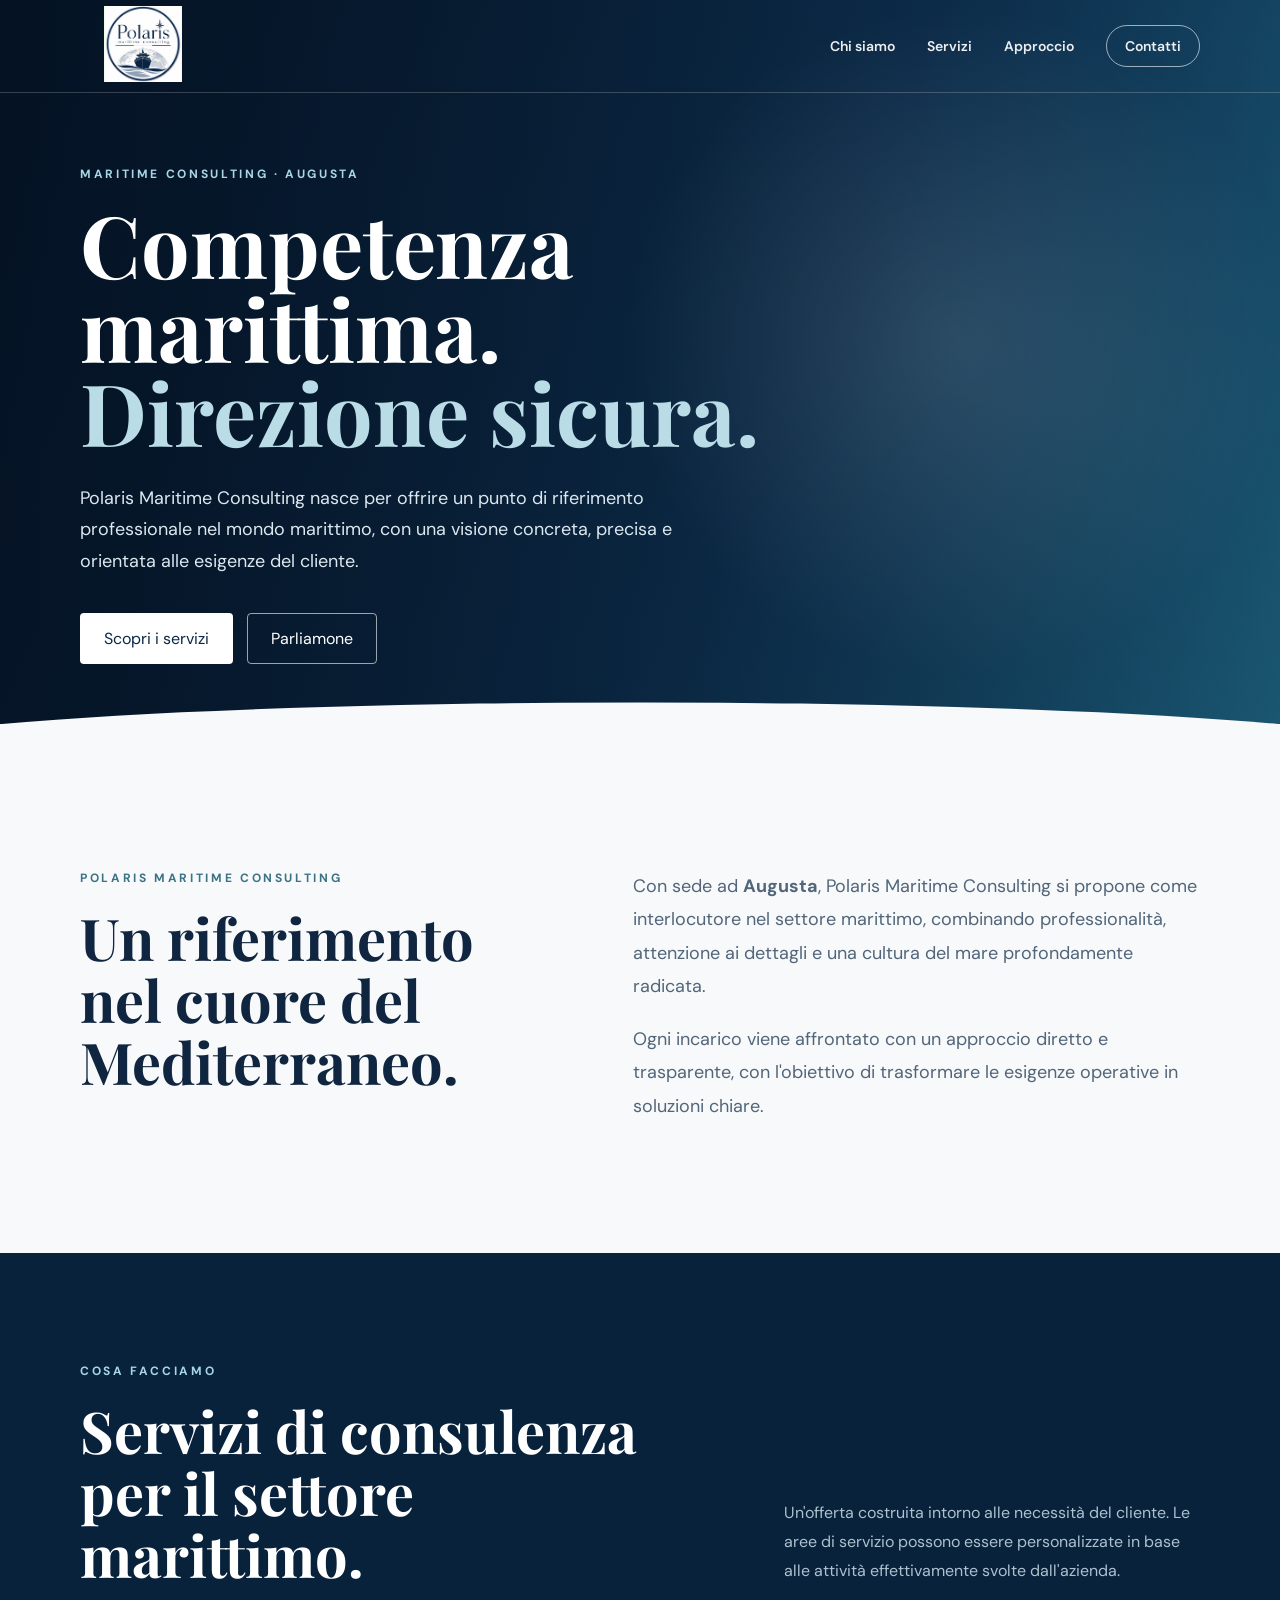
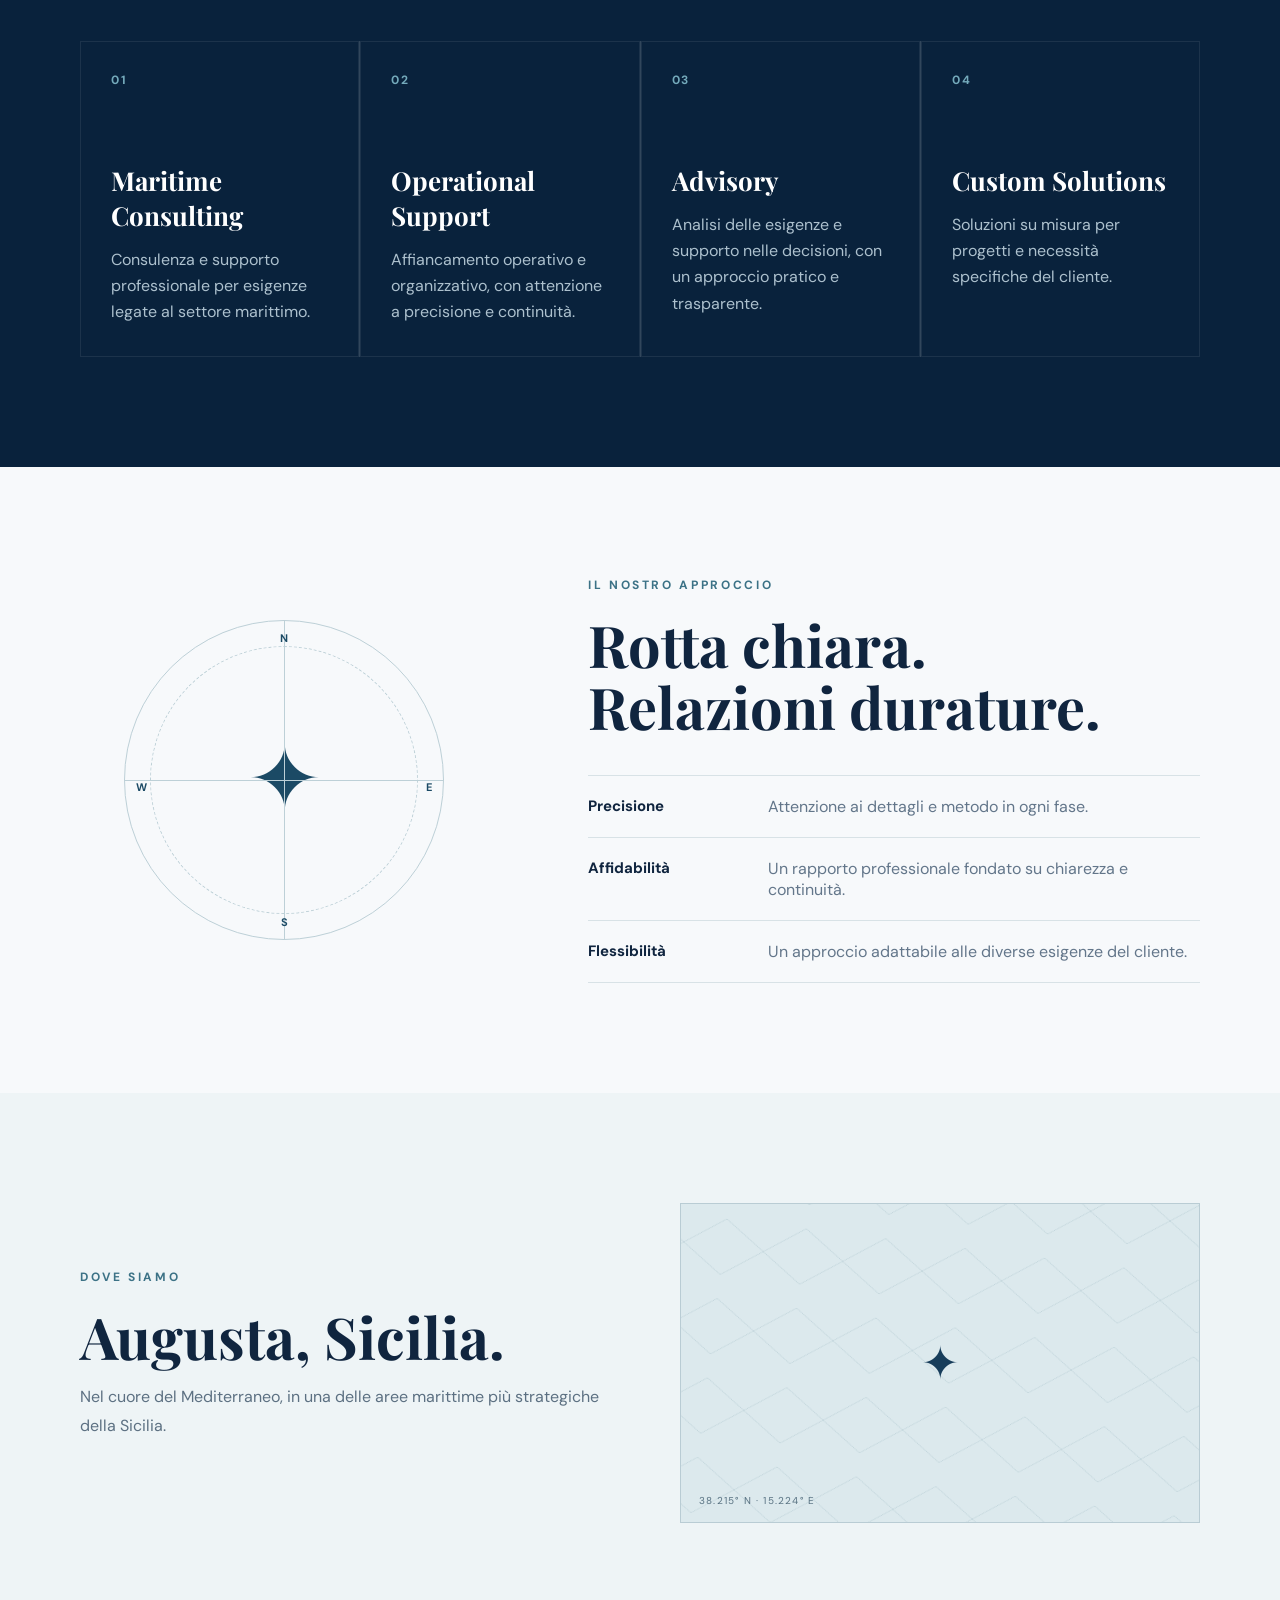
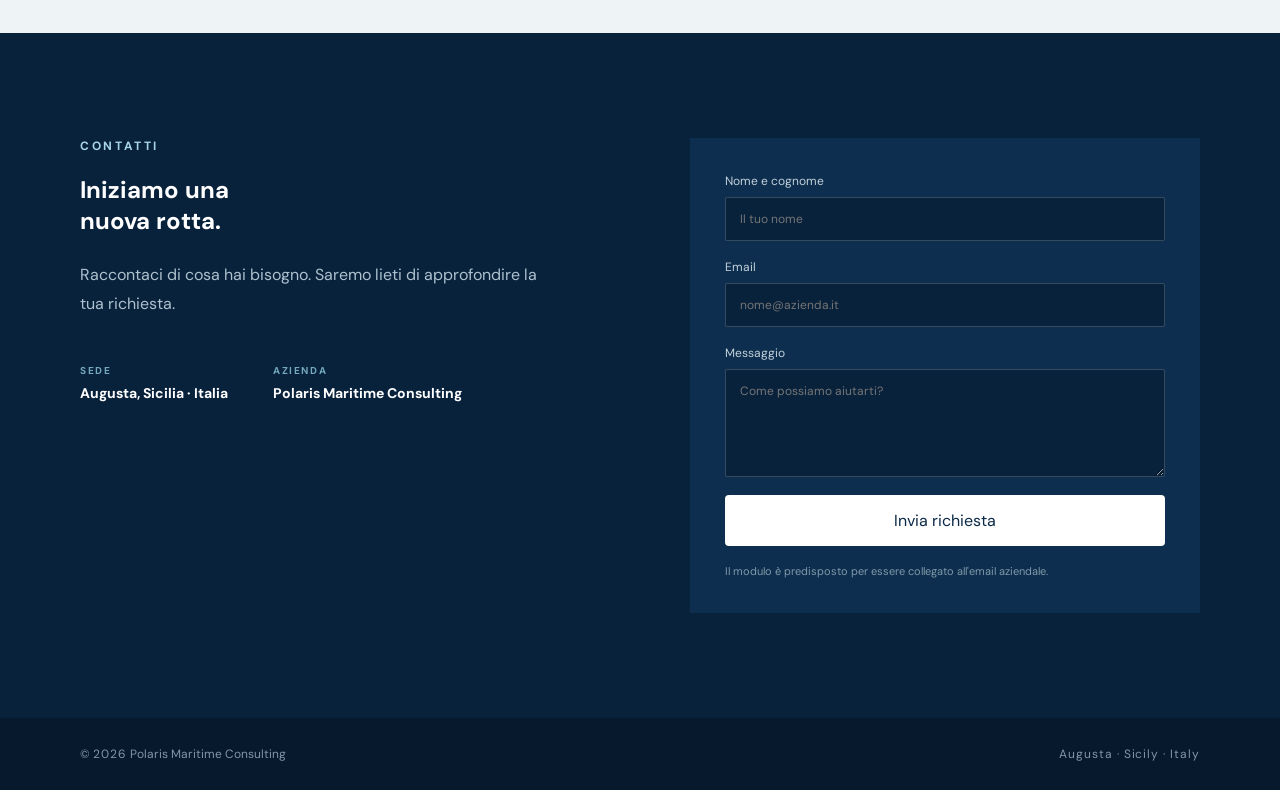
==== index.html @ ed2a9e46 "Add files via upload" ====
<!doctype html>
<html lang="it">
<head>
  <meta charset="utf-8">
  <meta name="viewport" content="width=device-width, initial-scale=1">
  <meta name="description" content="Polaris Maritime Consulting - consulenza marittima ad Augusta.">
  <title>Polaris Maritime Consulting | Augusta</title>
  <link rel="preconnect" href="https://fonts.googleapis.com">
  <link rel="preconnect" href="https://fonts.gstatic.com" crossorigin>
  <link href="https://fonts.googleapis.com/css2?family=DM+Sans:wght@400;500;600;700&family=Playfair+Display:wght@600;700&display=swap" rel="stylesheet">
  <link rel="stylesheet" href="styles.css">
</head>
<body>
  <header class="site-header" id="top">
    <div class="container nav-wrap">
      <a class="brand" href="#top" aria-label="Polaris Maritime Consulting">
        <img src="logo.jpg" alt="Polaris Maritime Consulting">
      </a>
      <button class="menu-toggle" aria-label="Apri menu" aria-expanded="false">☰</button>
      <nav class="nav" aria-label="Navigazione principale">
        <a href="#azienda">Chi siamo</a>
        <a href="#servizi">Servizi</a>
        <a href="#approccio">Approccio</a>
        <a href="#contatti" class="nav-cta">Contatti</a>
      </nav>
    </div>
  </header>

  <main>
    <section class="hero">
      <div class="hero-overlay"></div>
      <div class="container hero-content">
        <p class="eyebrow">MARITIME CONSULTING · AUGUSTA</p>
        <h1>Competenza marittima.<br><span>Direzione sicura.</span></h1>
        <p class="hero-text">
          Polaris Maritime Consulting nasce per offrire un punto di riferimento professionale
          nel mondo marittimo, con una visione concreta, precisa e orientata alle esigenze del cliente.
        </p>
        <div class="hero-actions">
          <a class="button button-primary" href="#servizi">Scopri i servizi</a>
          <a class="button button-ghost" href="#contatti">Parliamone</a>
        </div>
      </div>
      <div class="hero-wave"></div>
    </section>

    <section class="intro section" id="azienda">
      <div class="container two-col">
        <div>
          <p class="eyebrow dark">POLARIS MARITIME CONSULTING</p>
          <h2>Un riferimento nel cuore del Mediterraneo.</h2>
        </div>
        <div class="lead">
          <p>
            Con sede ad <strong>Augusta</strong>, Polaris Maritime Consulting si propone come
            interlocutore nel settore marittimo, combinando professionalità, attenzione ai dettagli
            e una cultura del mare profondamente radicata.
          </p>
          <p>
            Ogni incarico viene affrontato con un approccio diretto e trasparente, con l'obiettivo
            di trasformare le esigenze operative in soluzioni chiare.
          </p>
        </div>
      </div>
    </section>

    <section class="services section section-dark" id="servizi">
      <div class="container">
        <div class="section-heading">
          <div>
            <p class="eyebrow">COSA FACCIAMO</p>
            <h2>Servizi di consulenza<br>per il settore marittimo.</h2>
          </div>
          <p>
            Un'offerta costruita intorno alle necessità del cliente. Le aree di servizio possono
            essere personalizzate in base alle attività effettivamente svolte dall'azienda.
          </p>
        </div>

        <div class="cards">
          <article class="service-card">
            <span class="number">01</span>
            <h3>Maritime Consulting</h3>
            <p>Consulenza e supporto professionale per esigenze legate al settore marittimo.</p>
          </article>
          <article class="service-card">
            <span class="number">02</span>
            <h3>Operational Support</h3>
            <p>Affiancamento operativo e organizzativo, con attenzione a precisione e continuità.</p>
          </article>
          <article class="service-card">
            <span class="number">03</span>
            <h3>Advisory</h3>
            <p>Analisi delle esigenze e supporto nelle decisioni, con un approccio pratico e trasparente.</p>
          </article>
          <article class="service-card">
            <span class="number">04</span>
            <h3>Custom Solutions</h3>
            <p>Soluzioni su misura per progetti e necessità specifiche del cliente.</p>
          </article>
        </div>
      </div>
    </section>

    <section class="approach section" id="approccio">
      <div class="container approach-grid">
        <div class="compass">
          <div class="compass-ring"></div>
          <div class="compass-star">✦</div>
          <span>N</span><span>E</span><span>S</span><span>W</span>
        </div>
        <div>
          <p class="eyebrow dark">IL NOSTRO APPROCCIO</p>
          <h2>Rotta chiara.<br>Relazioni durature.</h2>
          <div class="principles">
            <div><b>Precisione</b><span>Attenzione ai dettagli e metodo in ogni fase.</span></div>
            <div><b>Affidabilità</b><span>Un rapporto professionale fondato su chiarezza e continuità.</span></div>
            <div><b>Flessibilità</b><span>Un approccio adattabile alle diverse esigenze del cliente.</span></div>
          </div>
        </div>
      </div>
    </section>

    <section class="location section">
      <div class="container location-box">
        <div>
          <p class="eyebrow dark">DOVE SIAMO</p>
          <h2>Augusta, Sicilia.</h2>
          <p>Nel cuore del Mediterraneo, in una delle aree marittime più strategiche della Sicilia.</p>
        </div>
        <div class="map-placeholder">
          <div class="map-grid"></div>
          <div class="pin">✦</div>
          <span>38.215° N · 15.224° E</span>
        </div>
      </div>
    </section>

    <section class="contact section-dark" id="contatti">
      <div class="container contact-grid">
        <div>
          <p class="eyebrow">CONTATTI</p>
          <h2>Iniziamo una<br>nuova rotta.</h2>
          <p class="contact-copy">
            Raccontaci di cosa hai bisogno. Saremo lieti di approfondire la tua richiesta.
          </p>
          <div class="contact-details">
            <div><small>SEDE</small><strong>Augusta, Sicilia · Italia</strong></div>
            <div><small>AZIENDA</small><strong>Polaris Maritime Consulting</strong></div>
          </div>
        </div>

        <form class="contact-form" id="contactForm">
          <label>Nome e cognome<input required type="text" name="name" placeholder="Il tuo nome"></label>
          <label>Email<input required type="email" name="email" placeholder="nome@azienda.it"></label>
          <label>Messaggio<textarea required name="message" rows="5" placeholder="Come possiamo aiutarti?"></textarea></label>
          <button class="button button-primary" type="submit">Invia richiesta</button>
          <p class="form-note" id="formNote">Il modulo è predisposto per essere collegato all'email aziendale.</p>
        </form>
      </div>
    </section>
  </main>

  <footer class="footer">
    <div class="container footer-inner">
      <span>© <span id="year"></span> Polaris Maritime Consulting</span>
      <span>Augusta · Sicily · Italy</span>
    </div>
  </footer>

  <script src="script.js"></script>
</body>
</html>
---- styles.css ----
*{box-sizing:border-box}html{scroll-behavior:smooth}body{margin:0;color:#10253f;font-family:"DM Sans",sans-serif;background:#f7f9fb}a{color:inherit;text-decoration:none}.container{width:min(1120px,92%);margin:auto}.site-header{position:absolute;top:0;left:0;right:0;z-index:10;color:#fff;border-bottom:1px solid rgba(255,255,255,.2)}.nav-wrap{height:92px;display:flex;align-items:center;justify-content:space-between}.brand img{width:126px;height:76px;object-fit:contain;mix-blend-mode:screen}.nav{display:flex;align-items:center;gap:32px;font-size:14px;font-weight:600}.nav a{opacity:.92}.nav a:hover{opacity:1}.nav-cta{padding:11px 18px;border:1px solid rgba(255,255,255,.65);border-radius:30px}.menu-toggle{display:none;background:none;border:0;color:#fff;font-size:28px}.hero{min-height:760px;display:flex;align-items:center;position:relative;overflow:hidden;color:#fff;background:linear-gradient(115deg,#071a32 5%,#123b61 58%,#23708c 100%)}.hero:after{content:"";position:absolute;inset:0;background:radial-gradient(circle at 75% 45%,rgba(255,255,255,.12),transparent 32%);pointer-events:none}.hero-overlay{position:absolute;inset:0;background:linear-gradient(90deg,rgba(4,17,33,.82),rgba(5,30,52,.3))}.hero-content{position:relative;z-index:2;padding-top:70px}.eyebrow{letter-spacing:.22em;font-size:12px;font-weight:700;margin:0 0 20px;color:#a9d6e5}.eyebrow.dark{color:#3c7286}.hero h1{font-family:"Playfair Display",serif;font-size:clamp(48px,7vw,86px);line-height:.98;margin:0 0 28px;max-width:850px}.hero h1 span{color:#b9dce6}.hero-text{font-size:18px;line-height:1.75;max-width:620px;color:#dce8ef}.hero-actions{display:flex;gap:14px;margin-top:36px}.button{display:inline-block;padding:14px 23px;border-radius:4px;font-weight:700;border:1px solid transparent;cursor:pointer;font:inherit}.button-primary{background:#fff;color:#0b2947}.button-primary:hover{background:#eaf4f7}.button-ghost{border-color:rgba(255,255,255,.6);color:#fff}.hero-wave{position:absolute;bottom:-1px;left:-2%;width:104%;height:90px;background:#f7f9fb;clip-path:ellipse(62% 65% at 50% 100%)}.section{padding:110px 0}.two-col{display:grid;grid-template-columns:1fr 1.2fr;gap:80px}.section h2{font-family:"Playfair Display",serif;font-size:clamp(38px,4.5vw,58px);line-height:1.08;margin:0;color:#10253f}.lead{font-size:18px;line-height:1.85;color:#526579}.lead p{margin-top:0;margin-bottom:20px}.section-dark{background:#09223c;color:#fff}.section-dark h2{color:#fff}.section-heading{display:grid;grid-template-columns:1.2fr .8fr;gap:80px;align-items:end;margin-bottom:55px}.section-heading>p{color:#adc1ce;line-height:1.8;margin:0}.cards{display:grid;grid-template-columns:repeat(4,1fr);gap:1px;background:rgba(255,255,255,.16)}.service-card{min-height:290px;padding:30px;background:#09223c;border:1px solid rgba(255,255,255,.08);transition:.25s}.service-card:hover{transform:translateY(-6px);background:#0d2e4e}.number{display:block;color:#74aabb;font-weight:700;font-size:12px;letter-spacing:.16em;margin-bottom:75px}.service-card h3{font-family:"Playfair Display",serif;font-size:26px;margin:0 0 14px}.service-card p{color:#adc1ce;line-height:1.65;margin:0}.approach-grid{display:grid;grid-template-columns:.8fr 1.2fr;gap:100px;align-items:center}.compass{width:320px;height:320px;border-radius:50%;border:1px solid #bdd0d7;margin:auto;position:relative;display:grid;place-items:center;color:#1b4a65}.compass:before,.compass:after{content:"";position:absolute;background:#bdd0d7}.compass:before{width:1px;height:100%;left:50%}.compass:after{height:1px;width:100%;top:50%}.compass-ring{position:absolute;inset:25px;border:1px dashed #bdd0d7;border-radius:50%}.compass-star{font-size:90px;line-height:1}.compass span{position:absolute;font-size:11px;font-weight:700}.compass span:nth-of-type(1){top:10px}.compass span:nth-of-type(2){right:11px;top:50%}.compass span:nth-of-type(3){bottom:10px}.compass span:nth-of-type(4){left:11px;top:50%}.principles{margin-top:38px;border-top:1px solid #d8e2e6}.principles div{display:grid;grid-template-columns:160px 1fr;gap:20px;padding:20px 0;border-bottom:1px solid #d8e2e6}.principles b{font-size:15px}.principles span{color:#63768a}.location{background:#eef4f6}.location-box{display:grid;grid-template-columns:1fr 1fr;gap:80px;align-items:center}.location-box p:not(.eyebrow){color:#5c7082;line-height:1.8}.map-placeholder{height:320px;border:1px solid #b9ccd4;background:#dce9ed;position:relative;overflow:hidden;display:grid;place-items:center}.map-grid{position:absolute;inset:-50px;background-image:linear-gradient(35deg,transparent 49.5%,rgba(54,106,125,.16) 50%,transparent 50.5%),linear-gradient(145deg,transparent 49.5%,rgba(54,106,125,.16) 50%,transparent 50.5%);background-size:80px 80px;transform:rotate(7deg)}.pin{font-size:46px;color:#173d5b;z-index:1}.map-placeholder span{position:absolute;bottom:15px;left:18px;font-size:10px;letter-spacing:.12em;color:#567080}.contact{padding:105px 0}.contact-grid{display:grid;grid-template-columns:1fr 1fr;gap:100px}.contact-copy{color:#adc1ce;line-height:1.8;max-width:480px;margin-top:25px}.contact-details{margin-top:45px;display:flex;gap:45px}.contact-details div{display:flex;flex-direction:column;gap:7px}.contact-details small{color:#74aabb;letter-spacing:.16em;font-size:10px;font-weight:700}.contact-details strong{font-size:14px}.contact-form{display:flex;flex-direction:column;gap:18px;padding:35px;background:#0d2e4e}.contact-form label{font-size:12px;color:#c2d1da;display:flex;flex-direction:column;gap:8px}.contact-form input,.contact-form textarea{width:100%;border:1px solid rgba(255,255,255,.18);background:#09223c;color:#fff;padding:13px 14px;border-radius:2px;font:inherit;outline:none}.contact-form input:focus,.contact-form textarea:focus{border-color:#7daebb}.form-note{font-size:11px;color:#7f9aa9;margin:0}.footer{background:#06192d;color:#8197a7;font-size:12px}.footer-inner{height:72px;display:flex;justify-content:space-between;align-items:center}.footer-inner span:last-child{letter-spacing:.08em}@media(max-width:800px){.nav{display:none;position:absolute;top:92px;left:0;right:0;padding:20px;background:#09223c;flex-direction:column;gap:20px}.nav.open{display:flex}.menu-toggle{display:block}.hero{min-height:720px}.two-col,.section-heading,.approach-grid,.location-box,.contact-grid{grid-template-columns:1fr;gap:45px}.cards{grid-template-columns:1fr 1fr}.compass{width:250px;height:250px}.contact-details{flex-direction:column;gap:22px}.section{padding:80px 0}}@media(max-width:520px){.cards{grid-template-columns:1fr}.hero h1{font-size:50px}.nav-wrap{height:80px}.brand img{width:110px;height:65px}.hero-content{padding-top:50px}.footer-inner{height:auto;padding:22px 0;gap:12px;flex-direction:column;align-items:flex-start}}
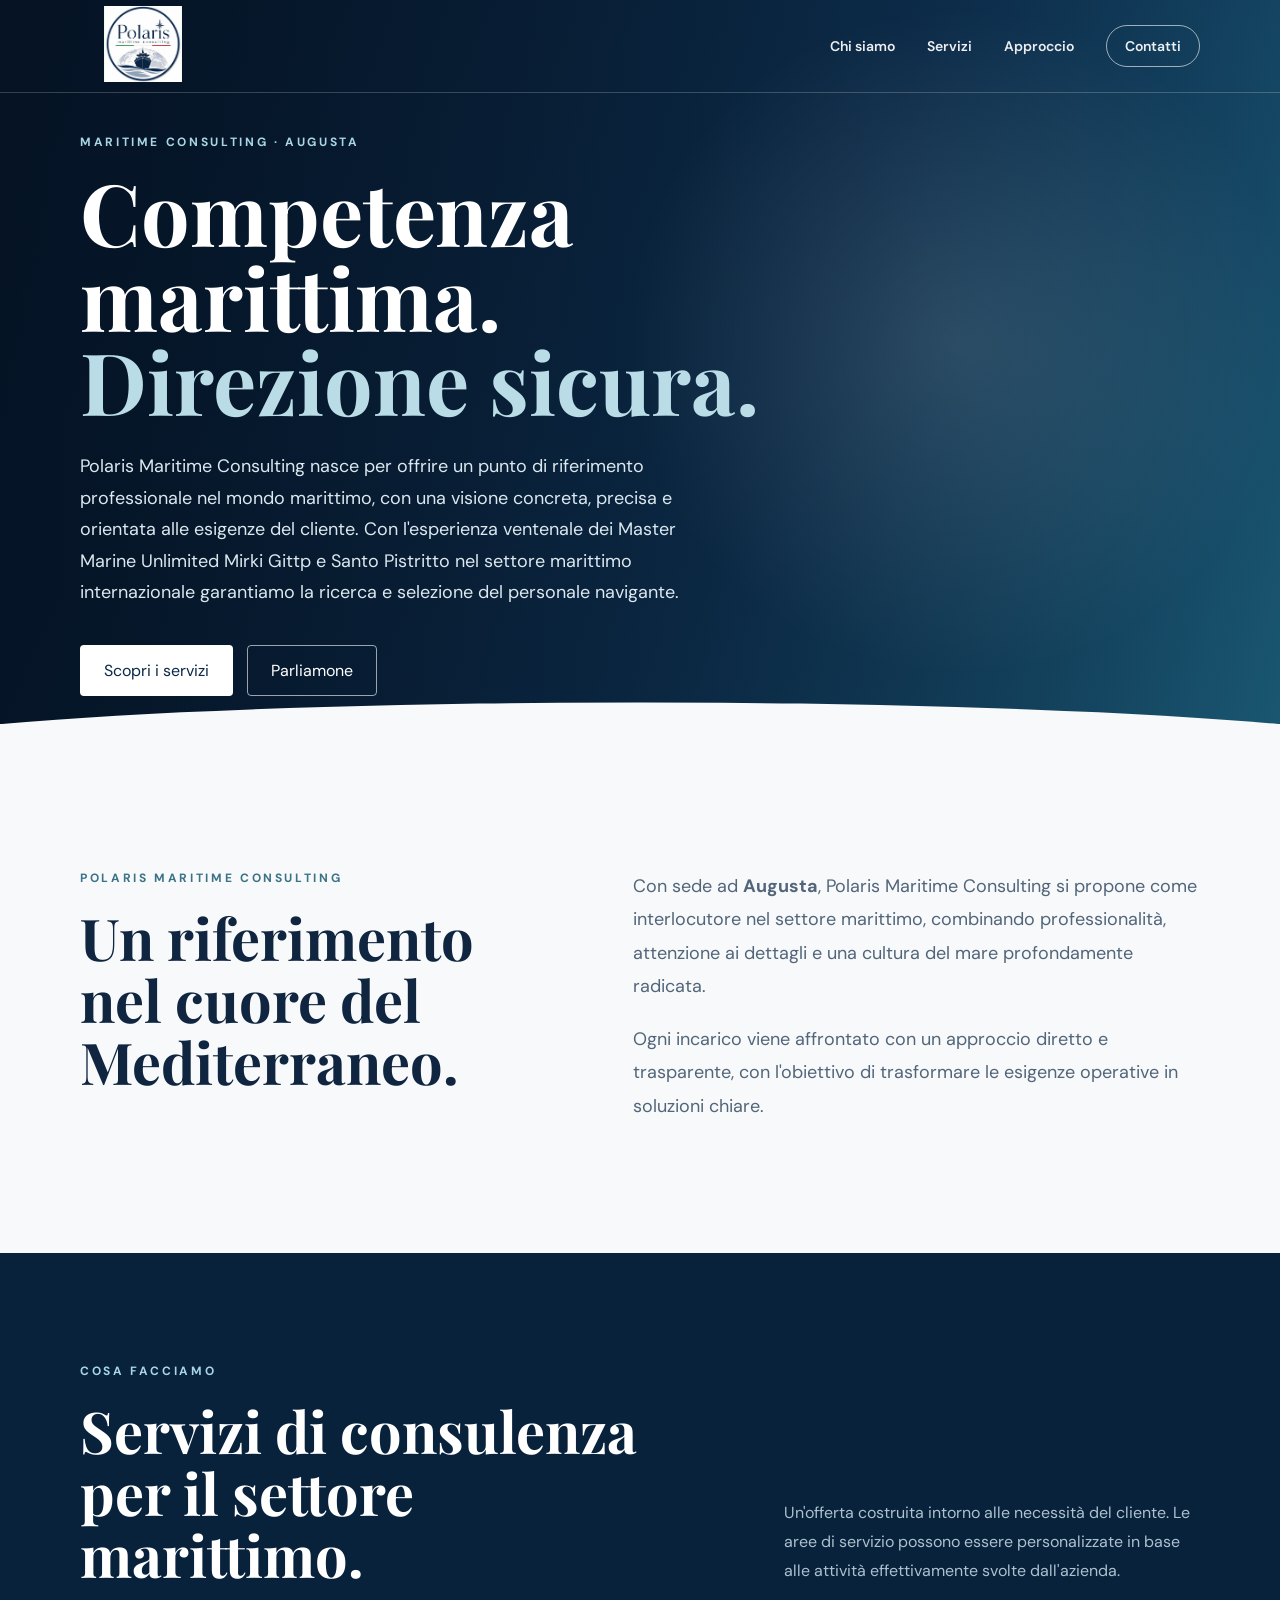
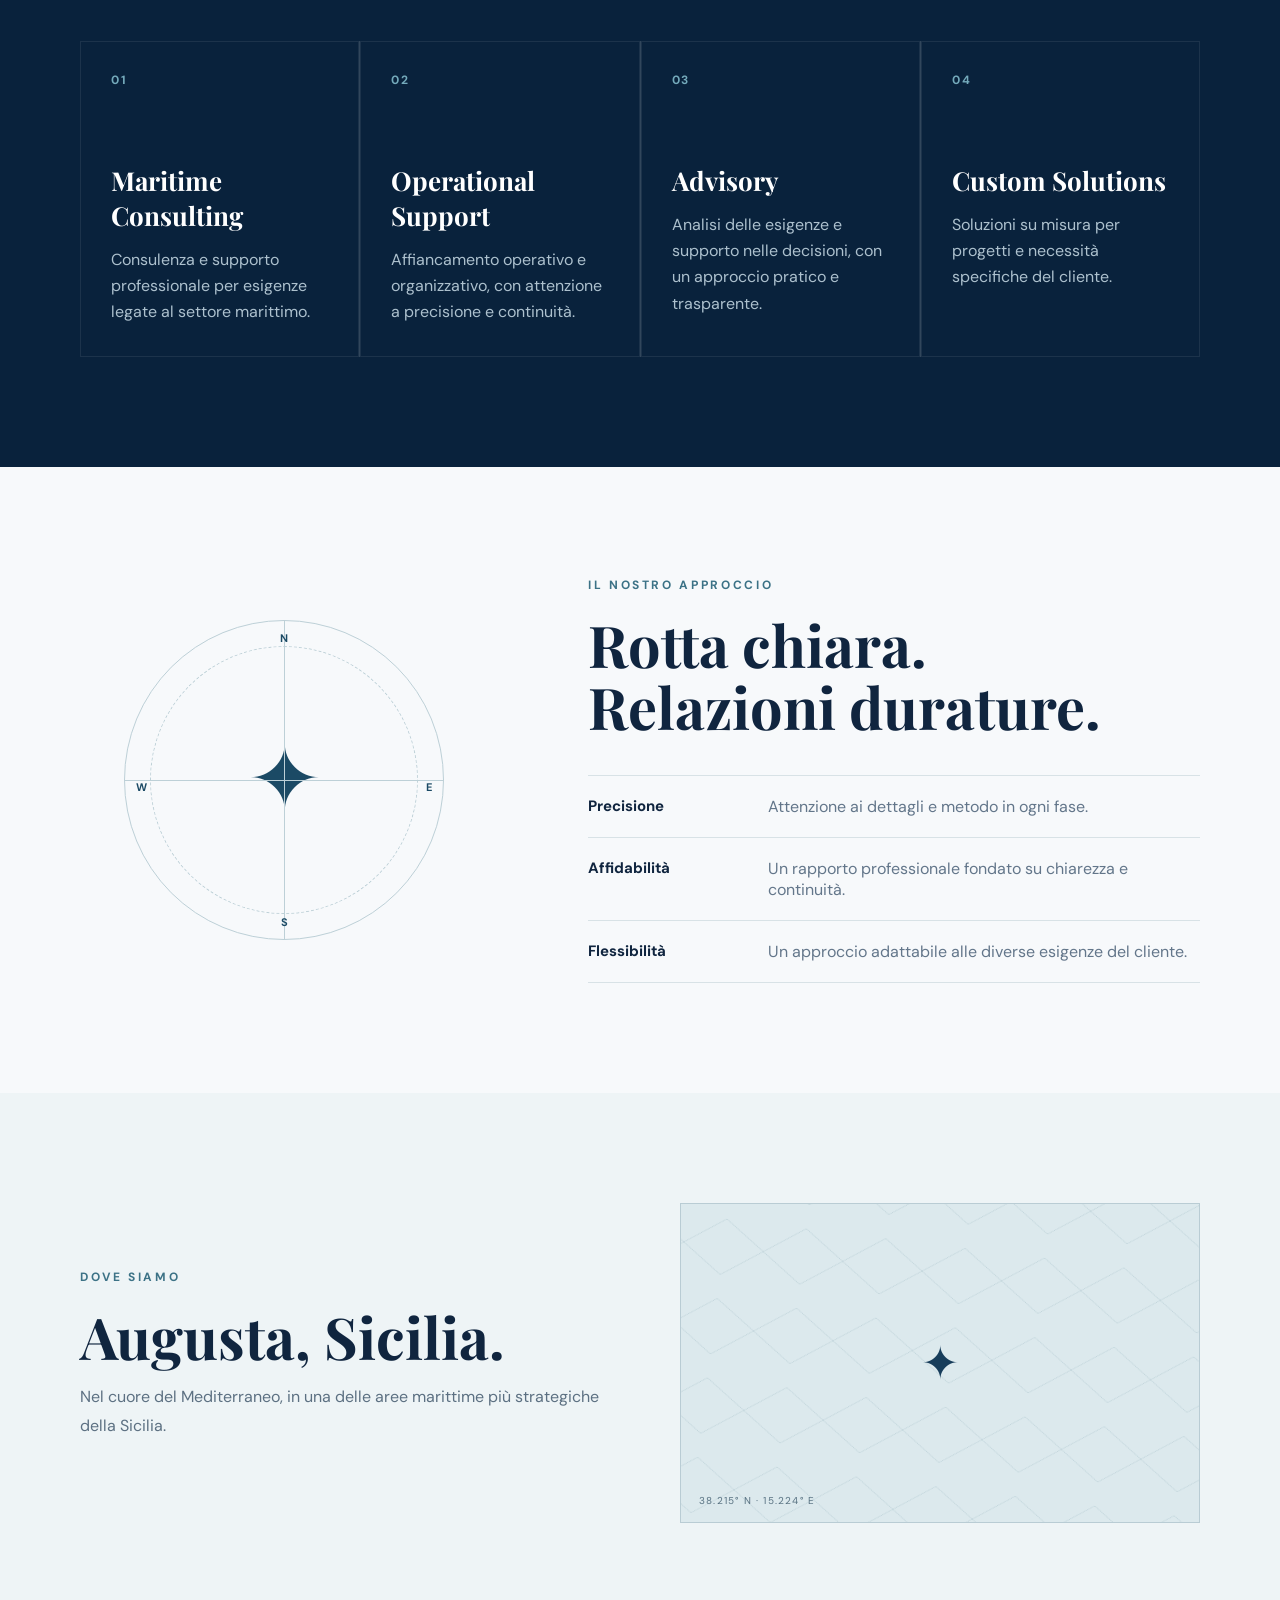
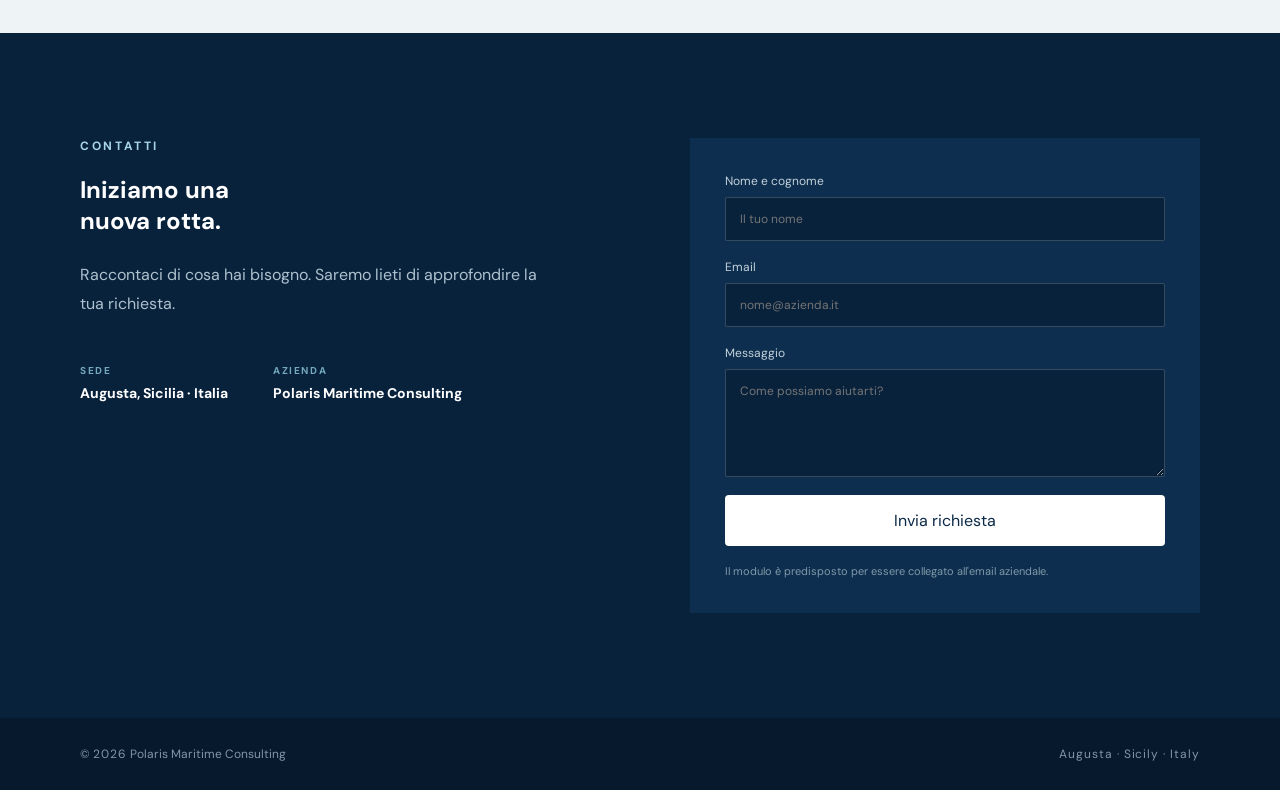
==== commit af718179: "Update index.html" ====
--- a/index.html
+++ b/index.html
@@ -34,7 +34,8 @@
         <h1>Competenza marittima.<br><span>Direzione sicura.</span></h1>
         <p class="hero-text">
           Polaris Maritime Consulting nasce per offrire un punto di riferimento professionale
-          nel mondo marittimo, con una visione concreta, precisa e orientata alle esigenze del cliente.
+          nel mondo marittimo, con una visione concreta, precisa e orientata alle esigenze del cliente. Con l'esperienza ventenale dei Master Marine Unlimited Mirki Gittp e Santo Pistritto 
+          nel settore marittimo internazionale garantiamo la ricerca e selezione del personale navigante.
         </p>
         <div class="hero-actions">
           <a class="button button-primary" href="#servizi">Scopri i servizi</a>
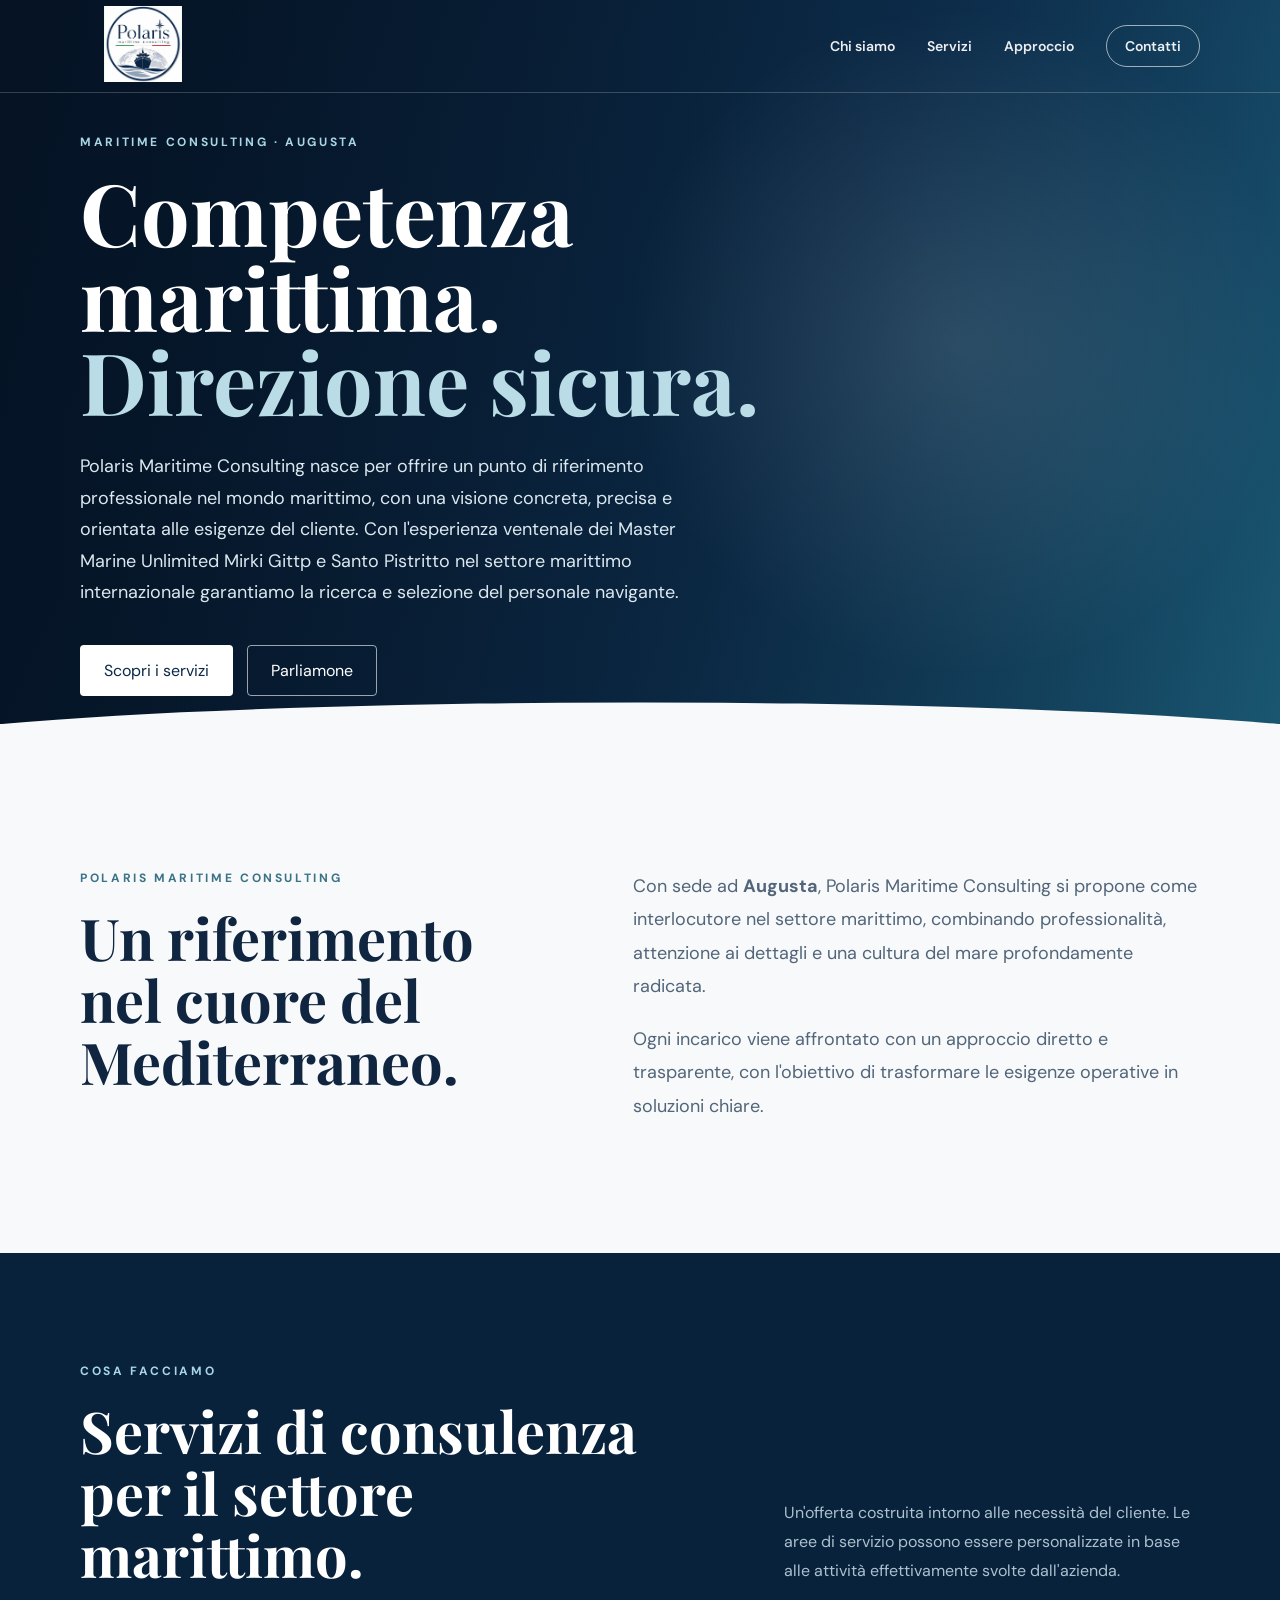
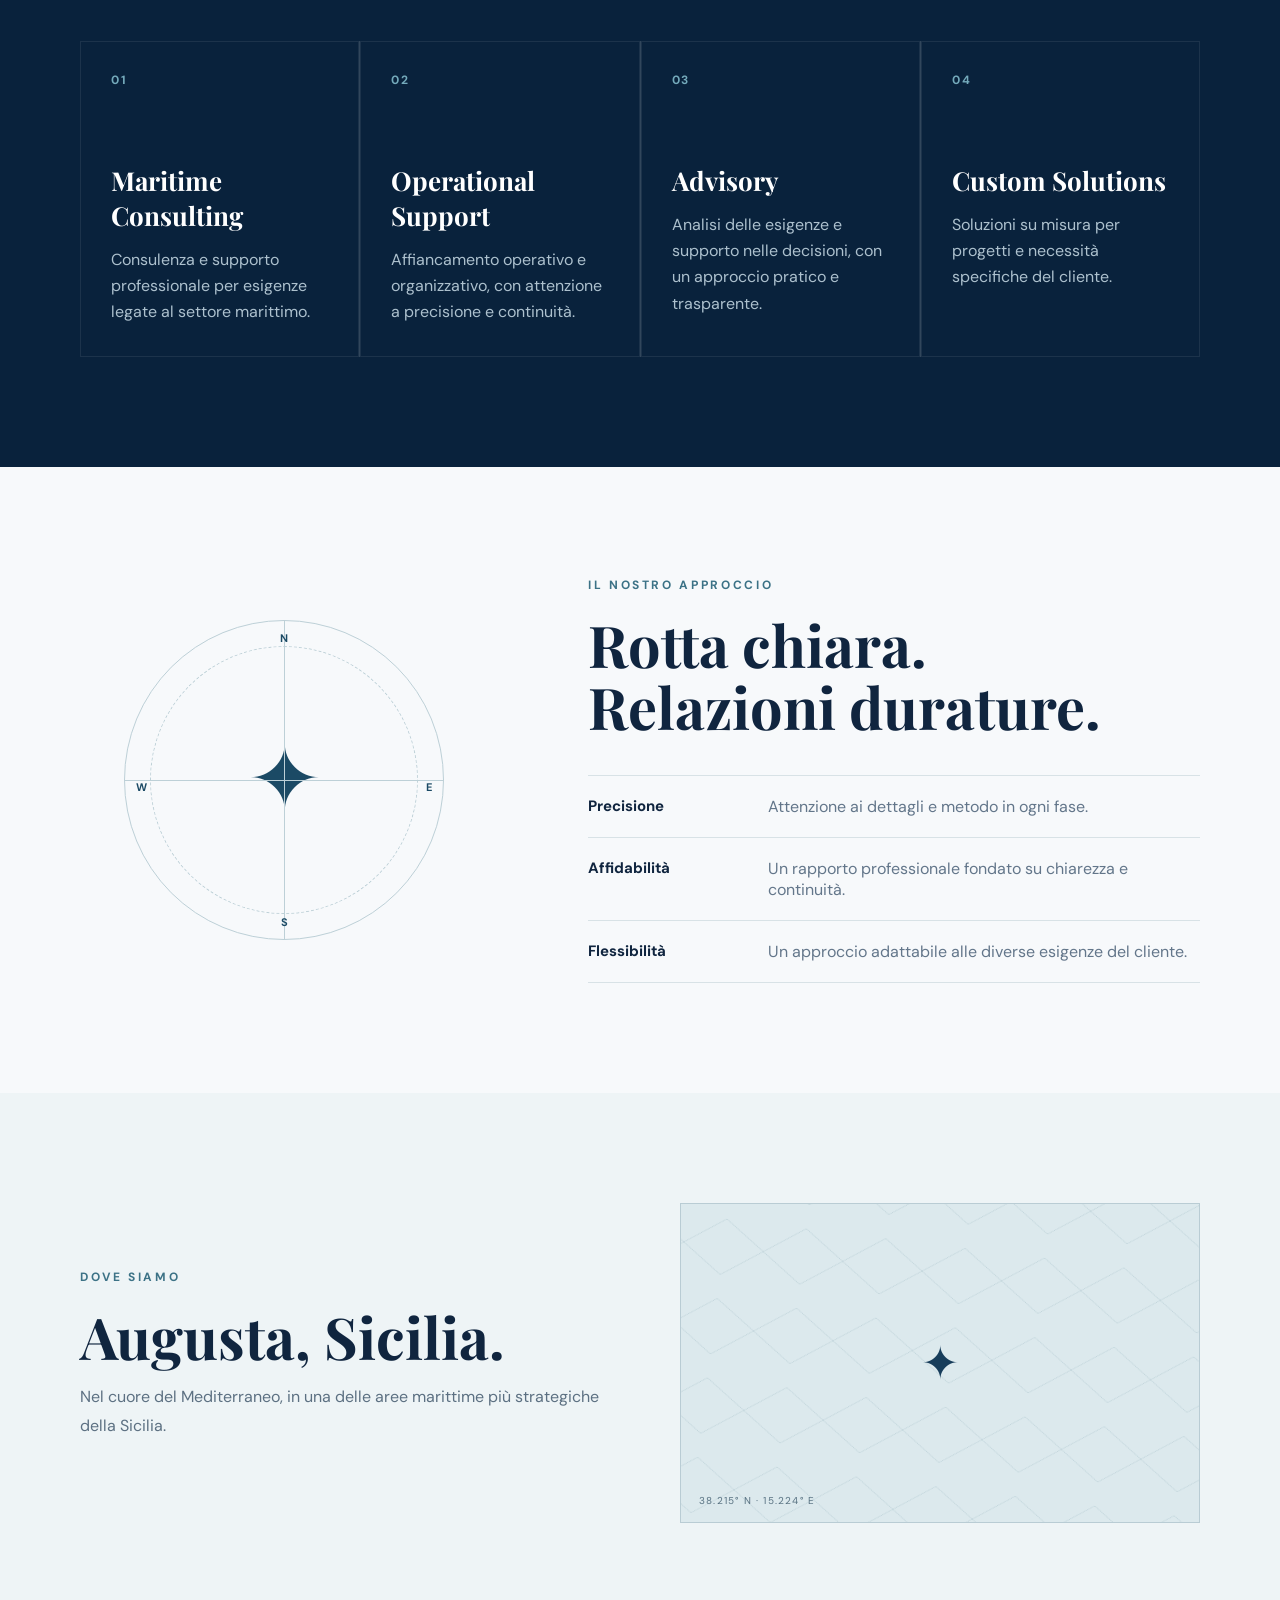
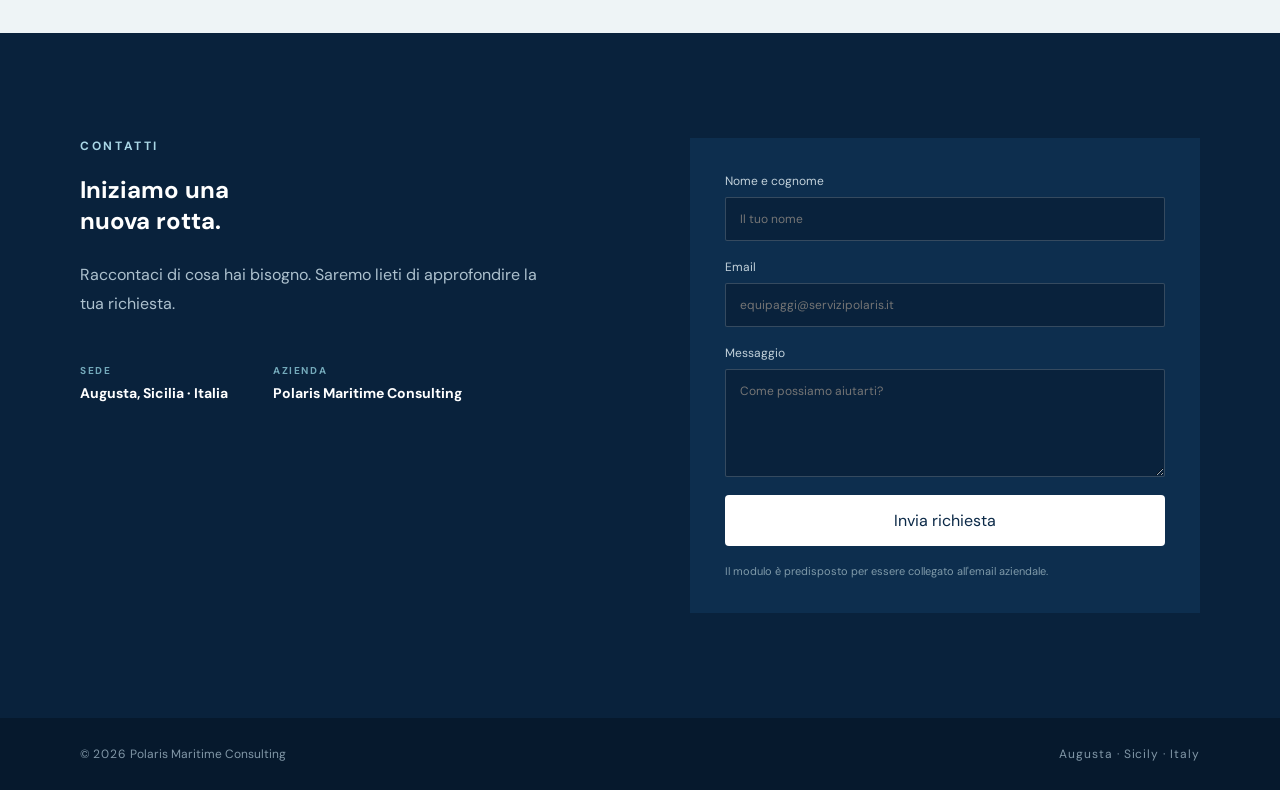
==== commit 428e8784: "Update index.html" ====
--- a/index.html
+++ b/index.html
@@ -153,7 +153,7 @@
 
         <form class="contact-form" id="contactForm">
           <label>Nome e cognome<input required type="text" name="name" placeholder="Il tuo nome"></label>
-          <label>Email<input required type="email" name="email" placeholder="nome@azienda.it"></label>
+          <label>Email<input required type="email" name="email" placeholder="equipaggi@servizipolaris.it"></label>
           <label>Messaggio<textarea required name="message" rows="5" placeholder="Come possiamo aiutarti?"></textarea></label>
           <button class="button button-primary" type="submit">Invia richiesta</button>
           <p class="form-note" id="formNote">Il modulo è predisposto per essere collegato all'email aziendale.</p>
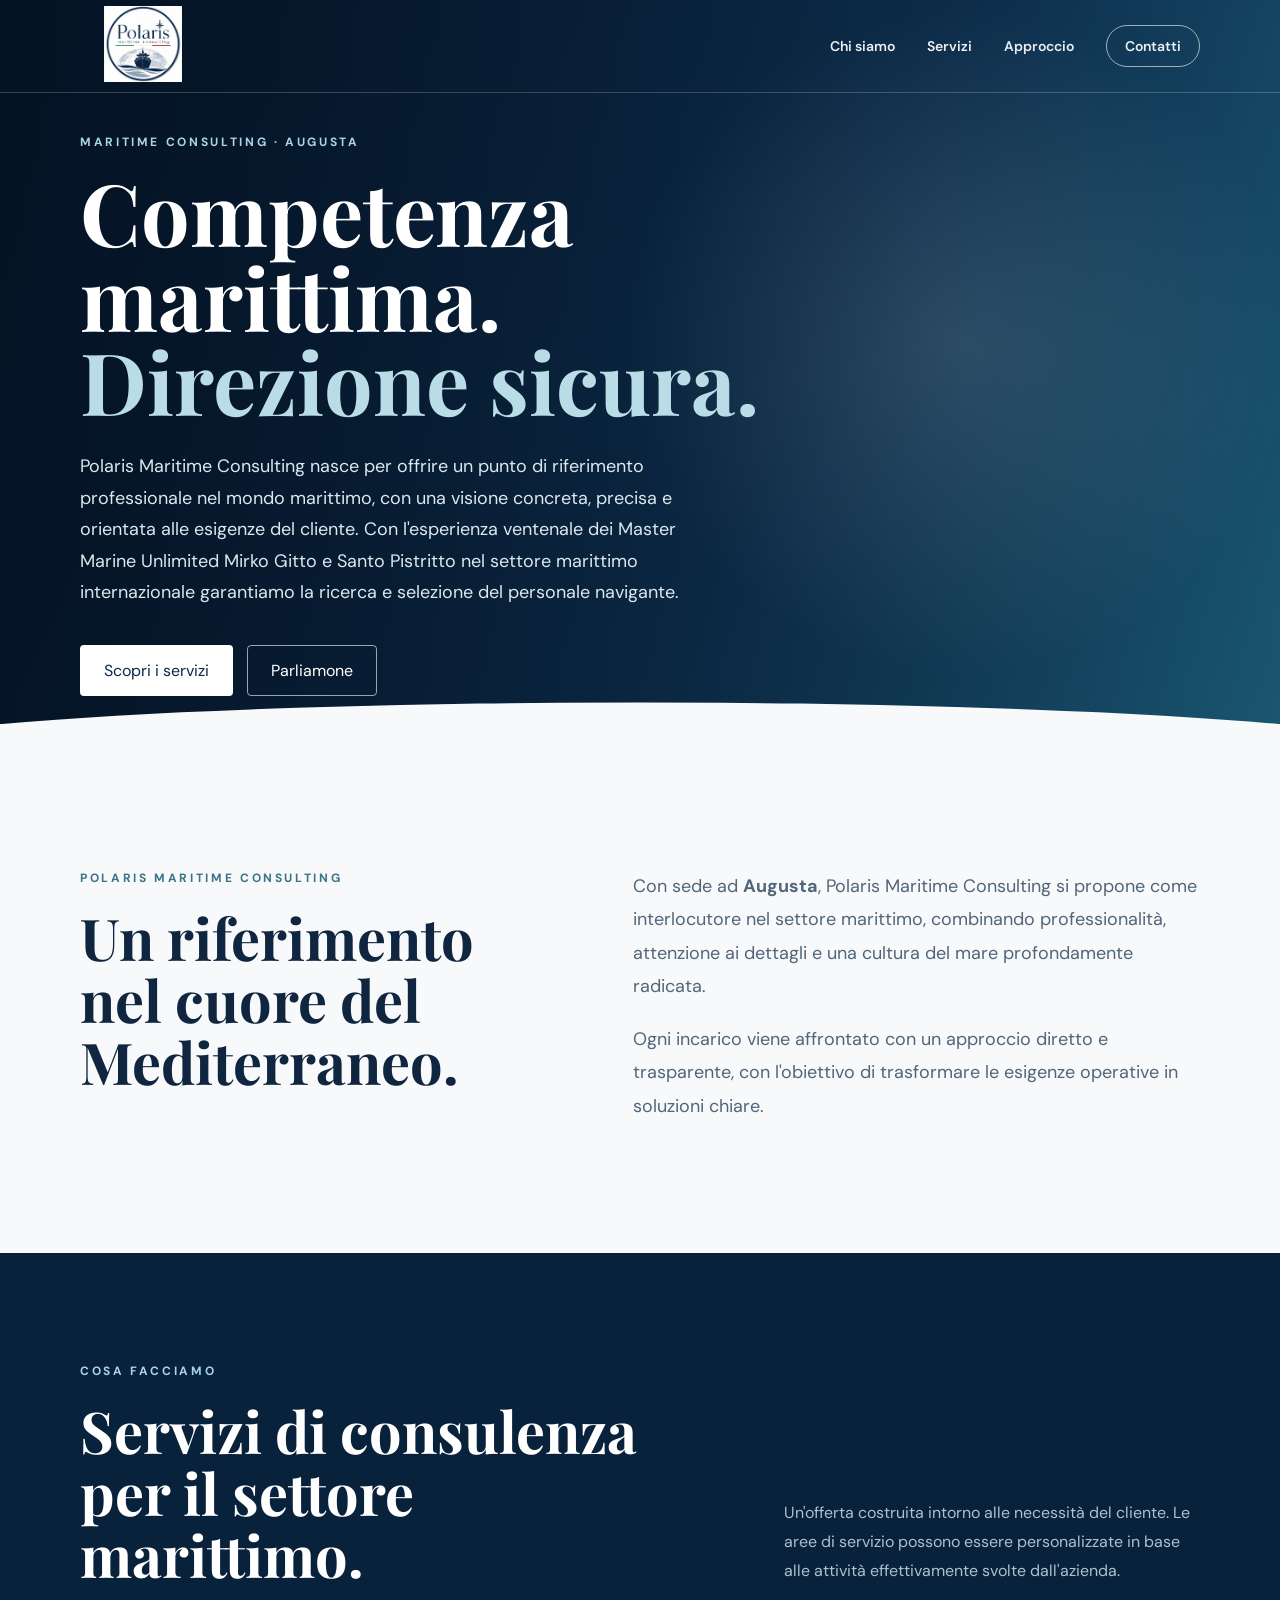
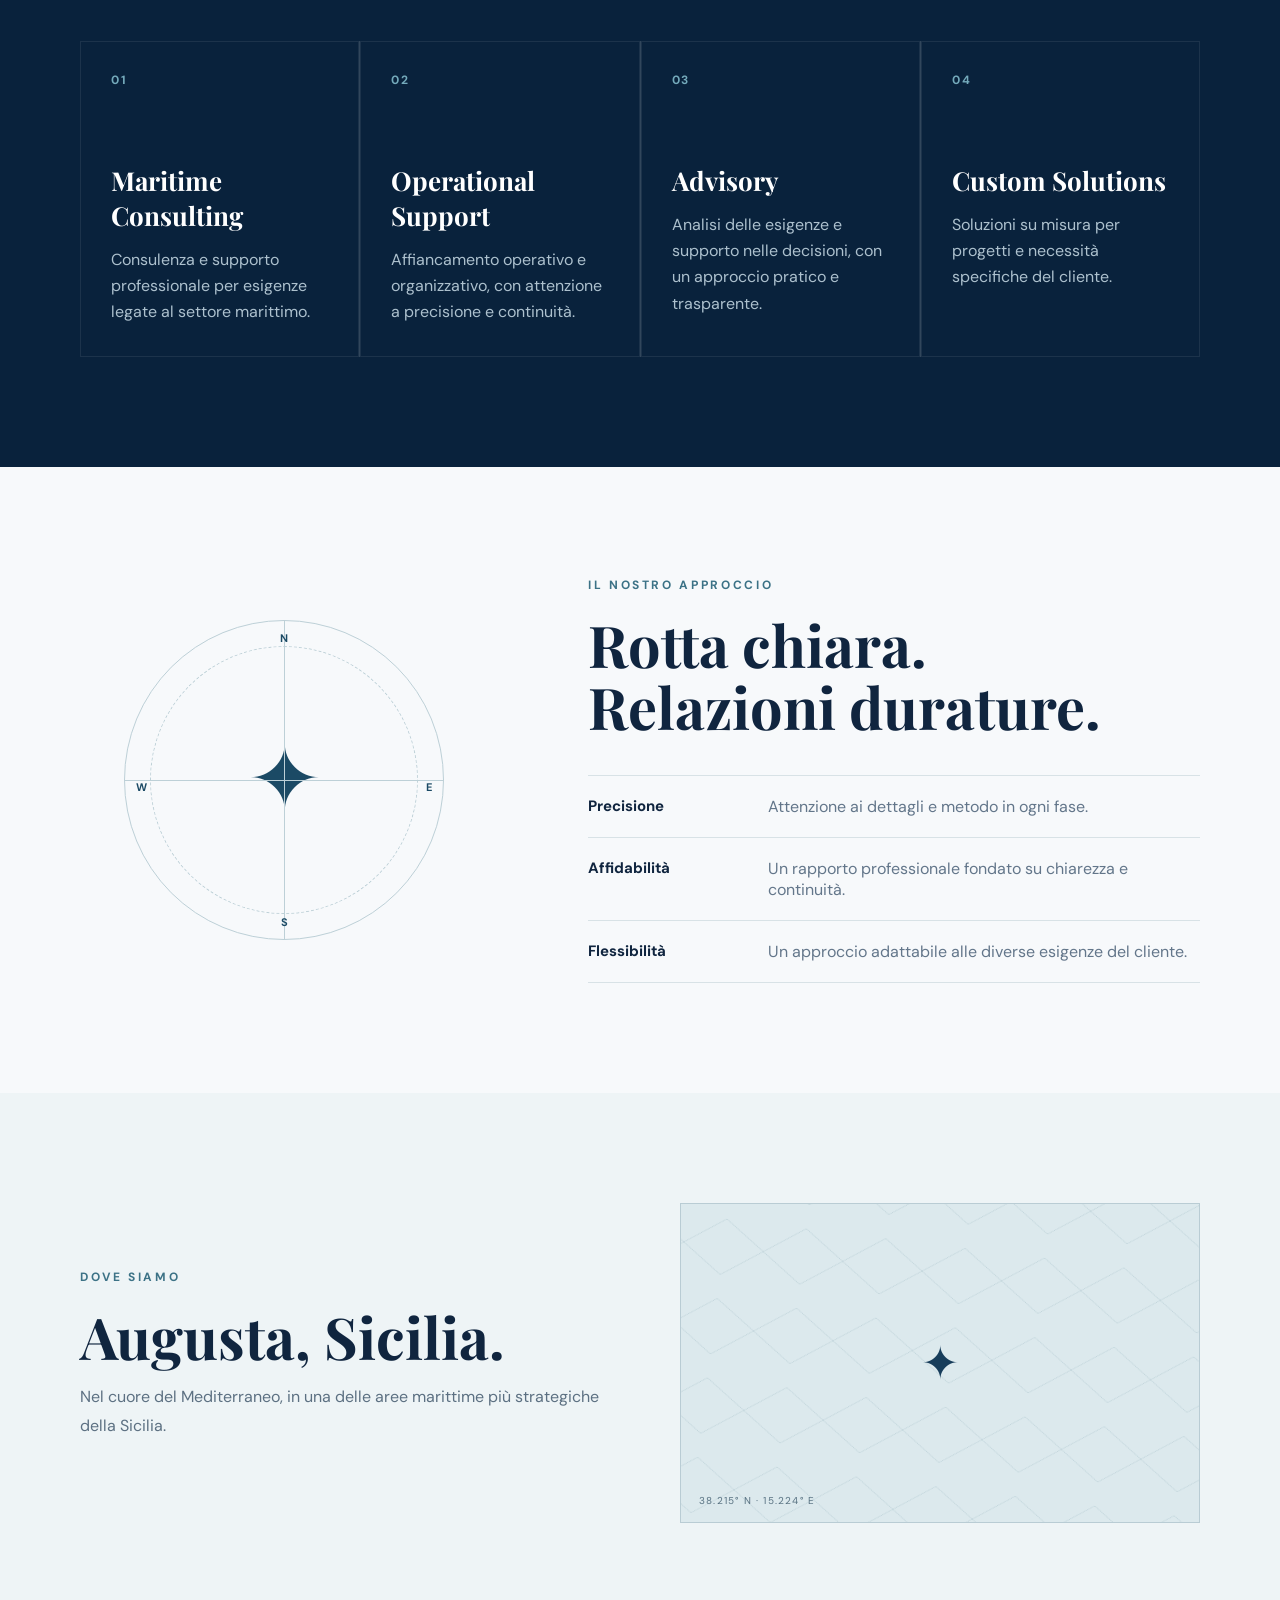
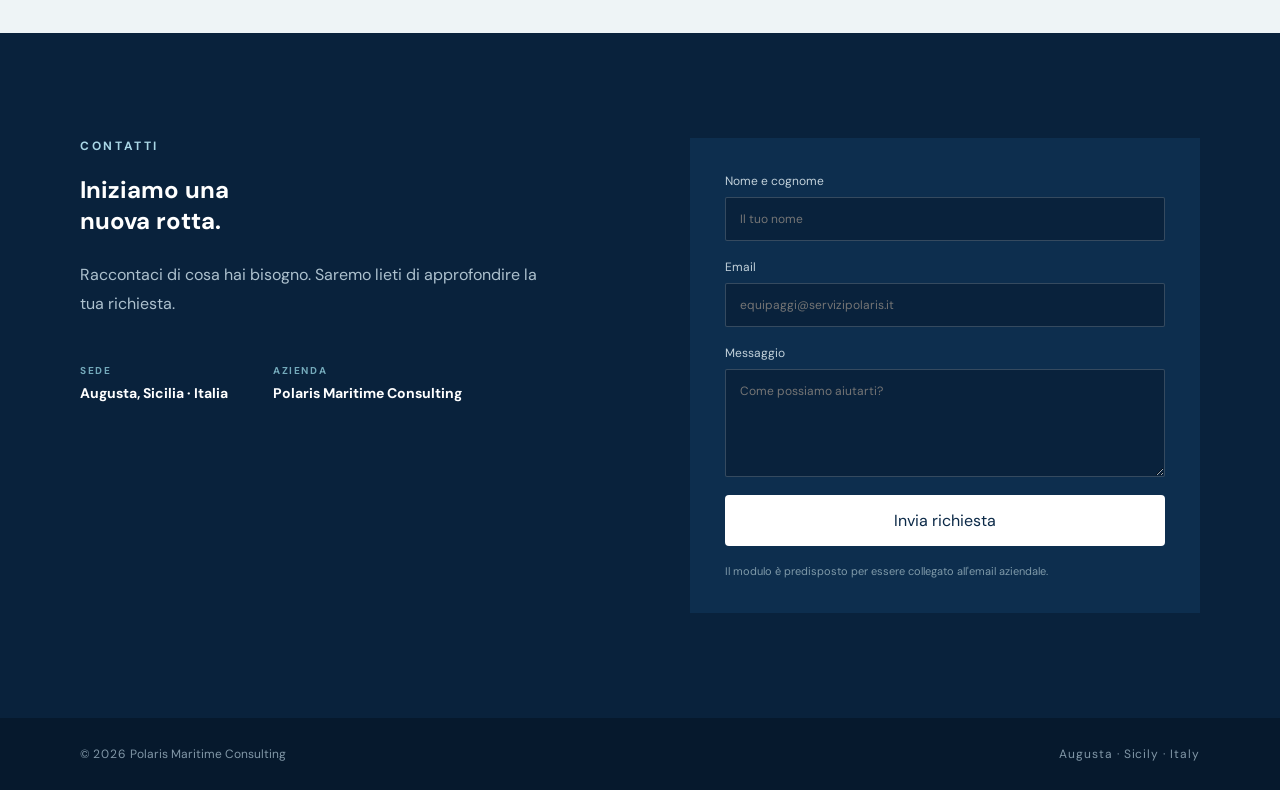
==== commit a8ee84fd: "Update index.html" ====
--- a/index.html
+++ b/index.html
@@ -34,7 +34,7 @@
         <h1>Competenza marittima.<br><span>Direzione sicura.</span></h1>
         <p class="hero-text">
           Polaris Maritime Consulting nasce per offrire un punto di riferimento professionale
-          nel mondo marittimo, con una visione concreta, precisa e orientata alle esigenze del cliente. Con l'esperienza ventenale dei Master Marine Unlimited Mirki Gittp e Santo Pistritto 
+          nel mondo marittimo, con una visione concreta, precisa e orientata alle esigenze del cliente. Con l'esperienza ventenale dei Master Marine Unlimited Mirko Gitto e Santo Pistritto 
           nel settore marittimo internazionale garantiamo la ricerca e selezione del personale navigante.
         </p>
         <div class="hero-actions">
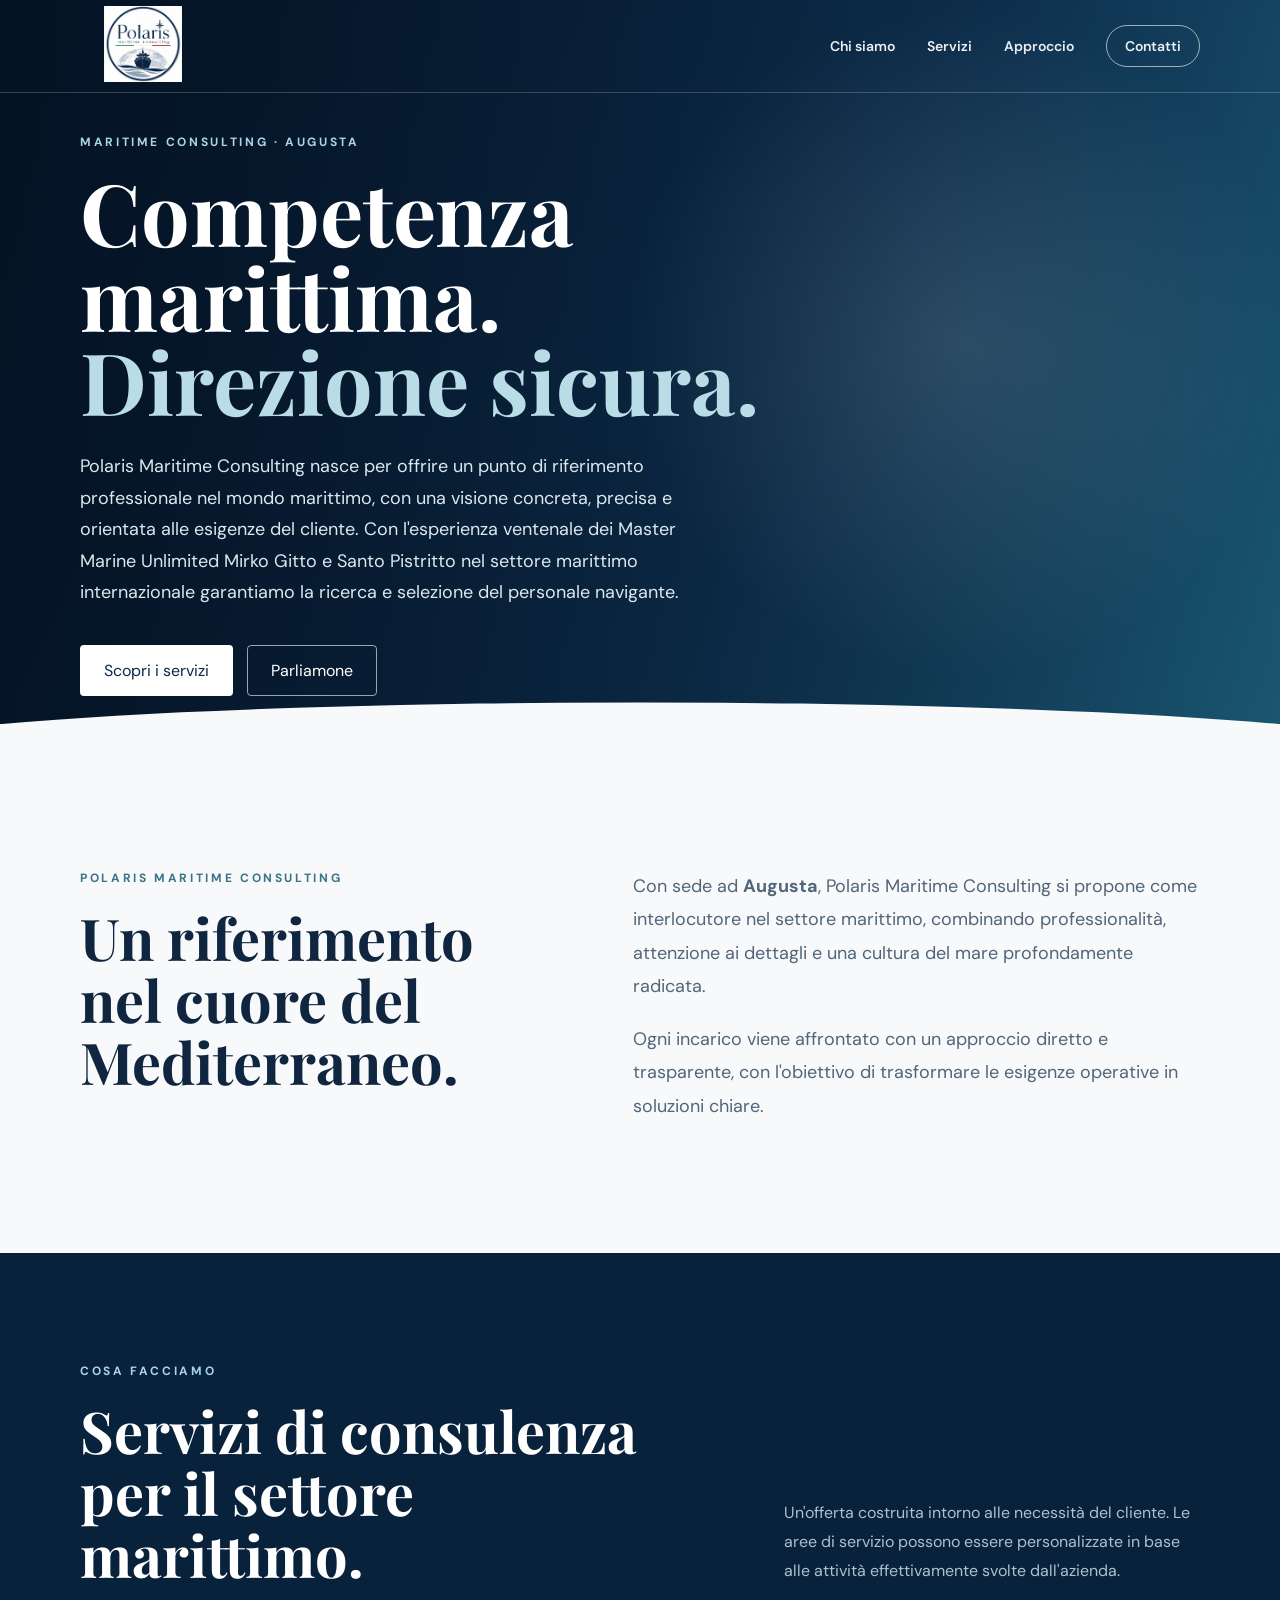
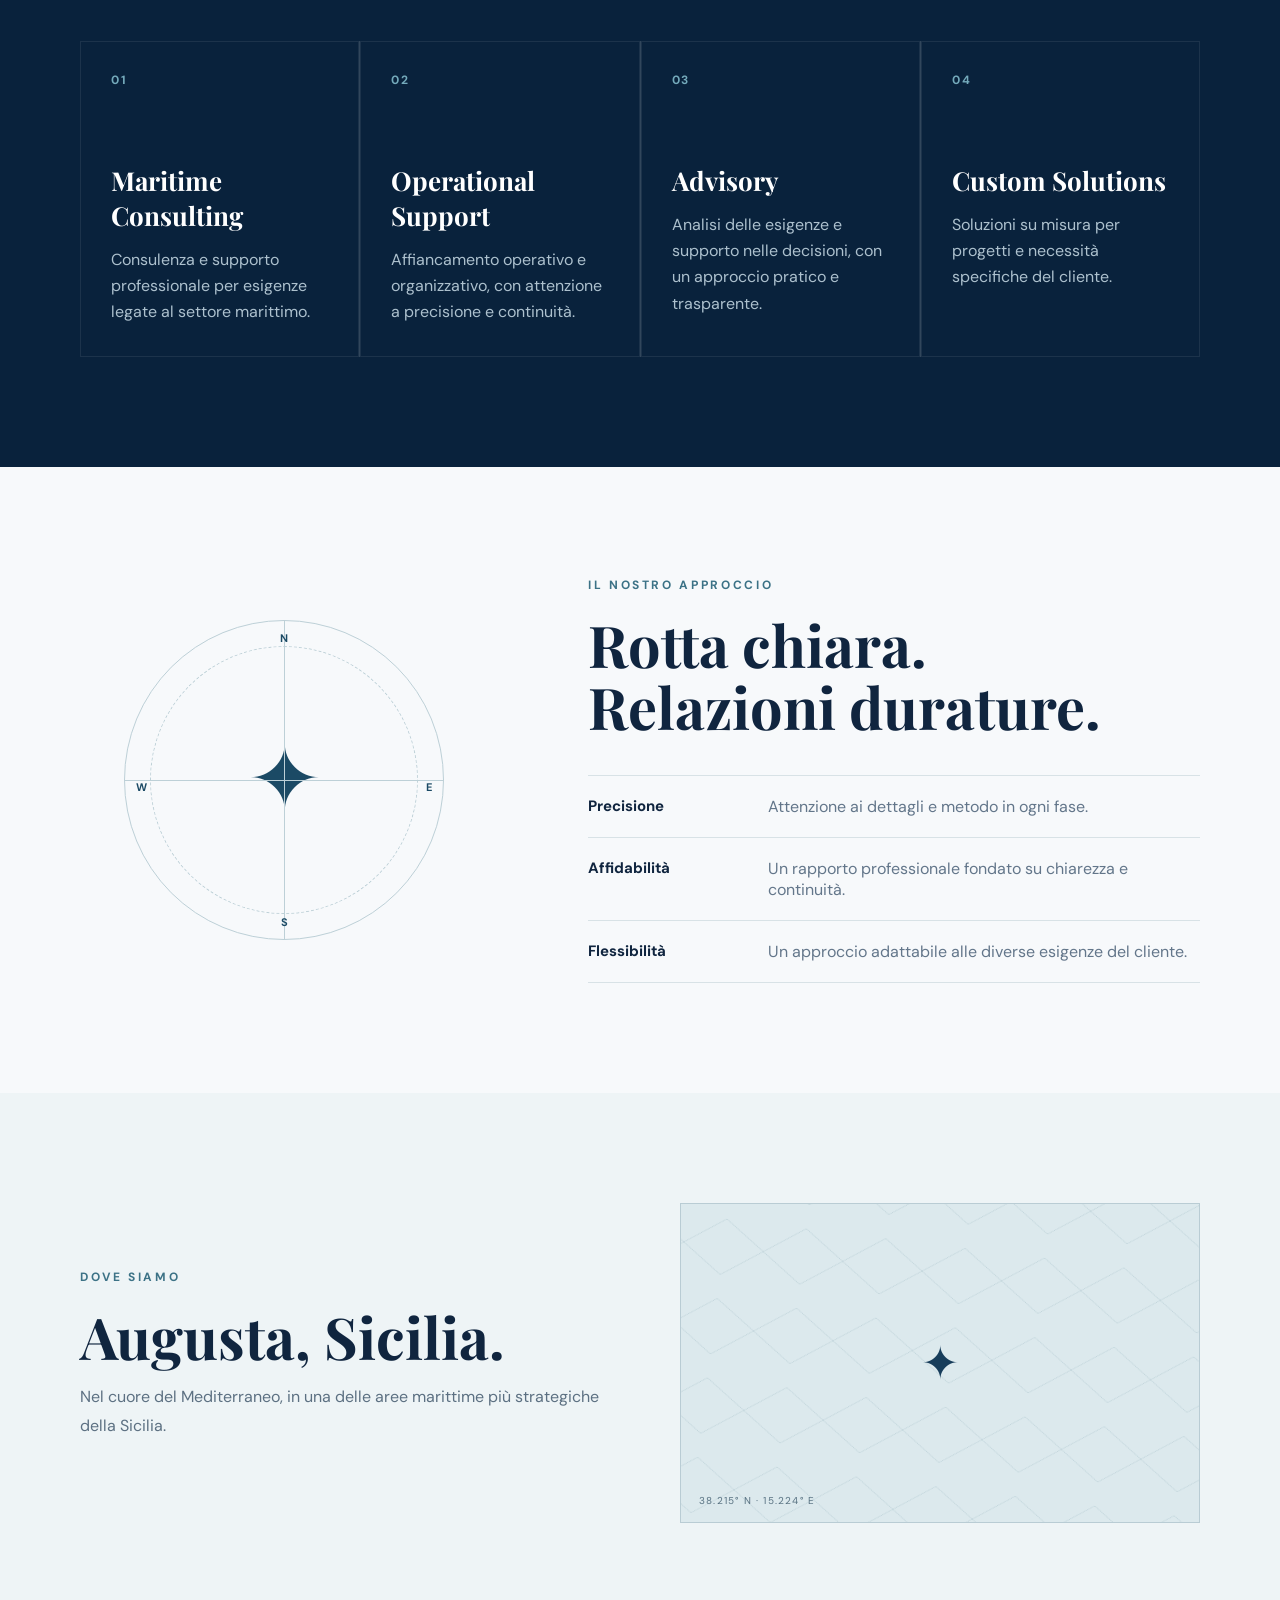
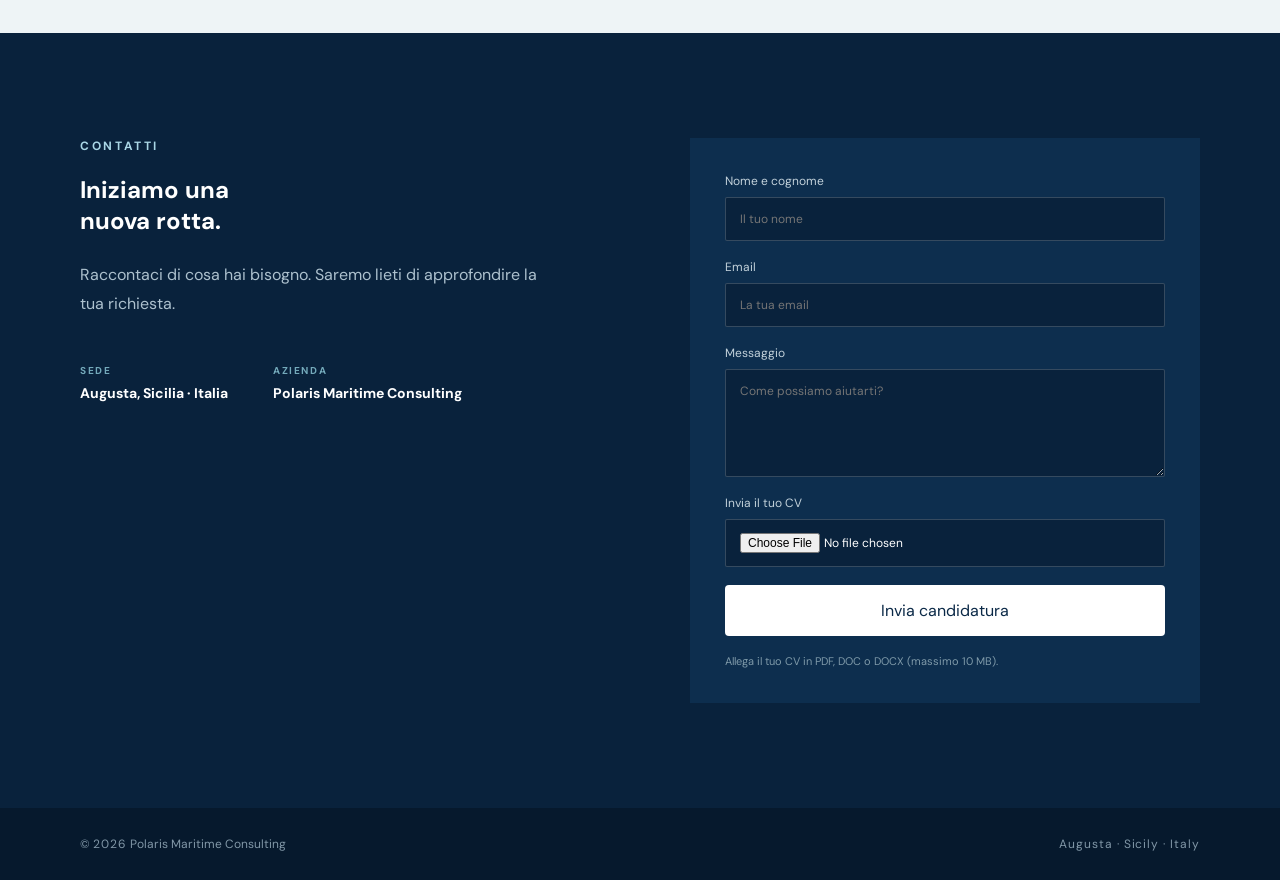
==== commit 156533c3: "Update index.html" ====
--- a/index.html
+++ b/index.html
@@ -151,13 +151,38 @@
           </div>
         </div>
 
-        <form class="contact-form" id="contactForm">
-          <label>Nome e cognome<input required type="text" name="name" placeholder="Il tuo nome"></label>
-          <label>Email<input required type="email" name="email" placeholder="equipaggi@servizipolaris.it"></label>
-          <label>Messaggio<textarea required name="message" rows="5" placeholder="Come possiamo aiutarti?"></textarea></label>
-          <button class="button button-primary" type="submit">Invia richiesta</button>
-          <p class="form-note" id="formNote">Il modulo è predisposto per essere collegato all'email aziendale.</p>
-        </form>
+        <form class="contact-form" id="contactForm" action="https://formsubmit.co/equipaggi@servizipolaris.it" method="POST" enctype="multipart/form-data">
+  <input type="hidden" name="_subject" value="Nuova candidatura - Polaris Maritime Consulting">
+  <input type="hidden" name="_template" value="table">
+  <input type="hidden" name="_url" value="https://servizipolaris.it/">
+  <input type="text" name="_honey" style="display:none">
+
+  <label>
+    Nome e cognome
+    <input required type="text" name="name" placeholder="Il tuo nome">
+  </label>
+
+  <label>
+    Email
+    <input required type="email" name="email" placeholder="La tua email">
+  </label>
+
+  <label>
+    Messaggio
+    <textarea required name="message" rows="5" placeholder="Come possiamo aiutarti?"></textarea>
+  </label>
+
+  <label>
+    Invia il tuo CV
+    <input required type="file" name="attachment" accept=".pdf,.doc,.docx,application/pdf,application/msword,application/vnd.openxmlformats-officedocument.wordprocessingml.document">
+  </label>
+
+  <button class="button button-primary" type="submit">Invia candidatura</button>
+
+  <p class="form-note" id="formNote">
+    Allega il tuo CV in PDF, DOC o DOCX (massimo 10 MB).
+  </p>
+</form>
       </div>
     </section>
   </main>
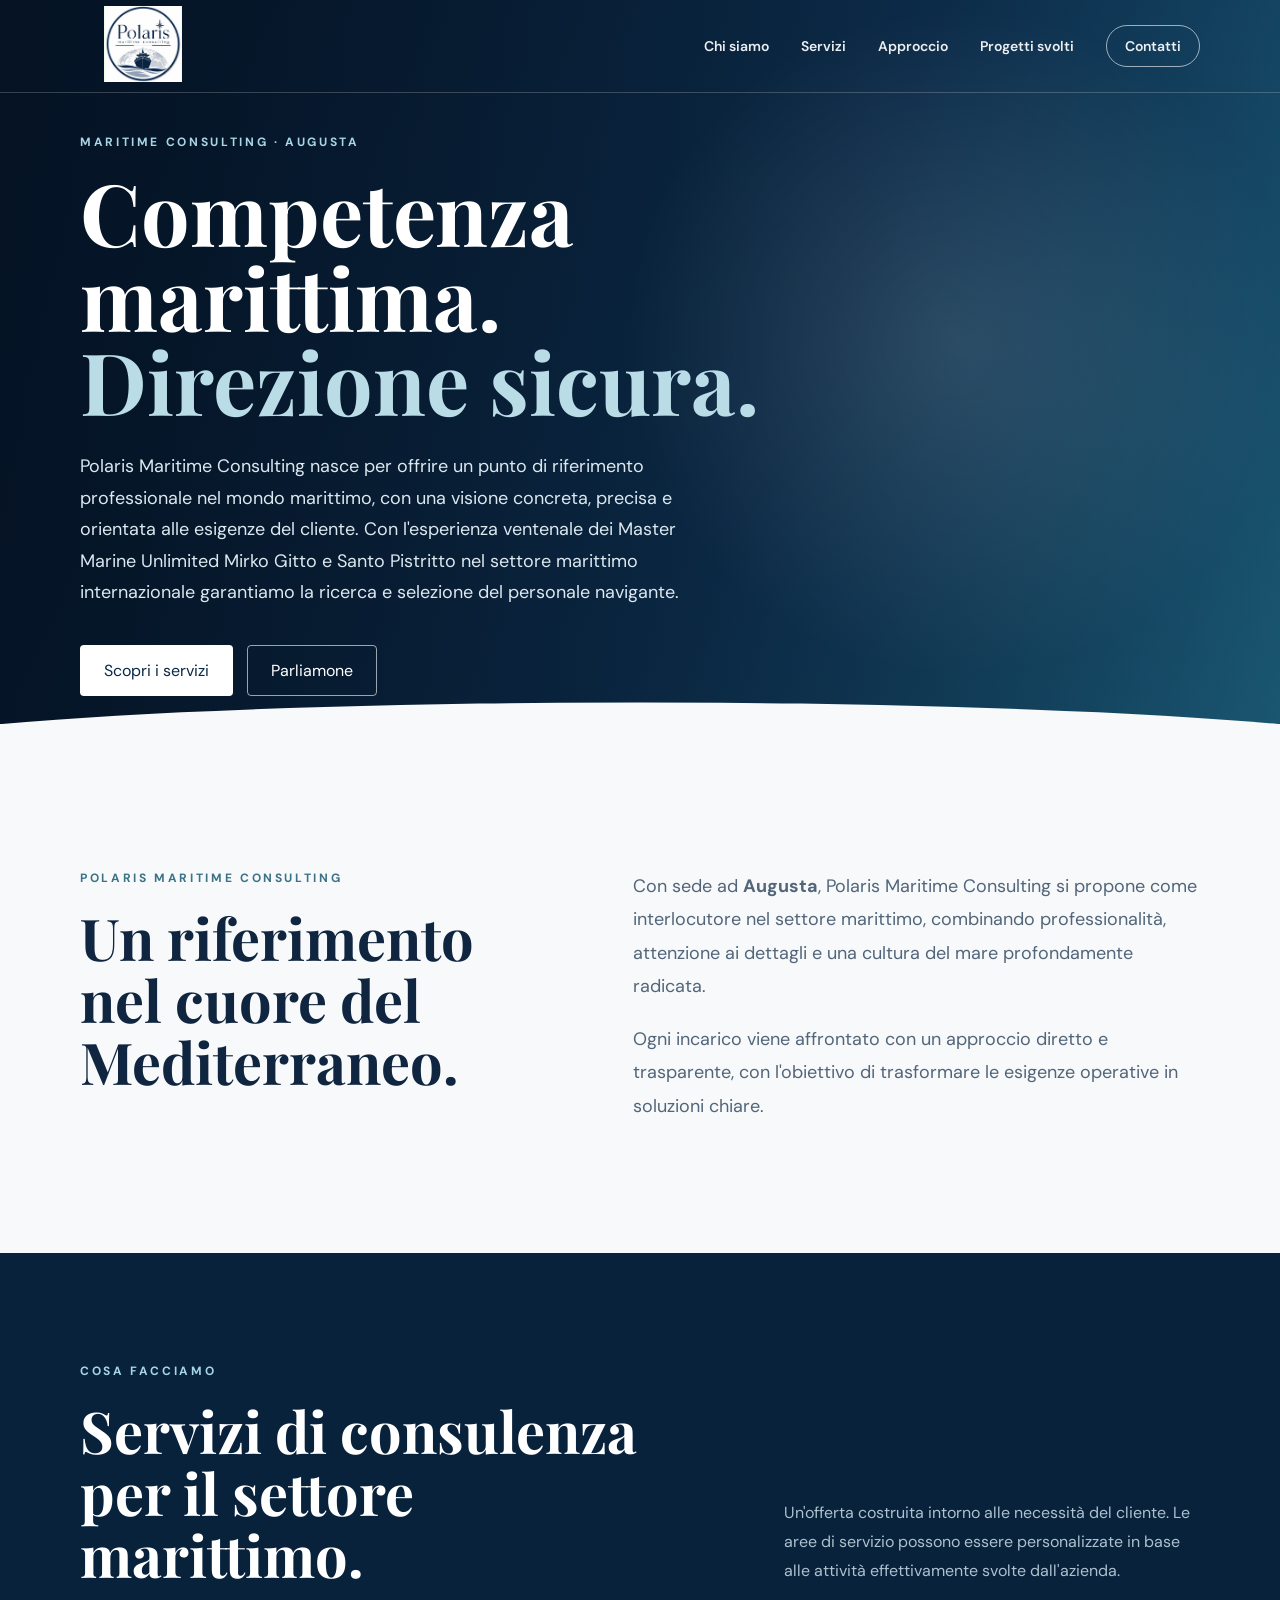
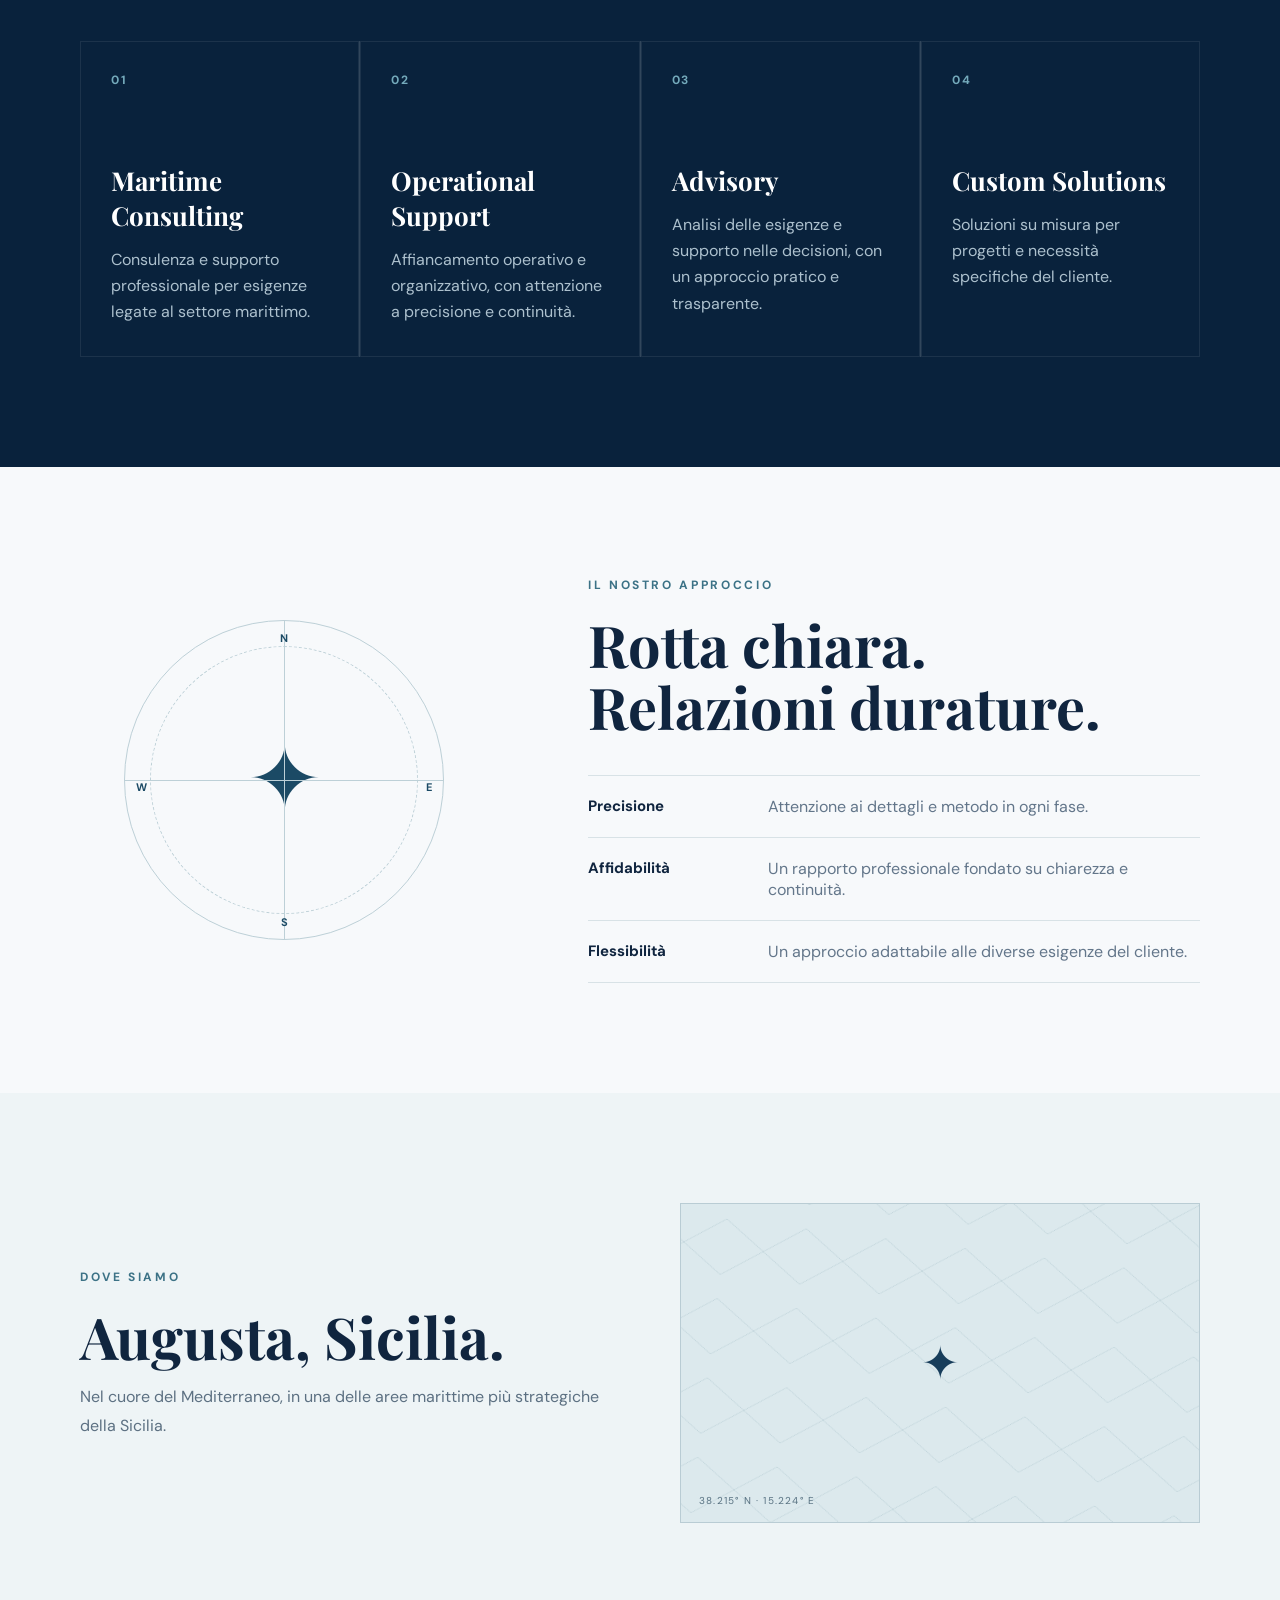
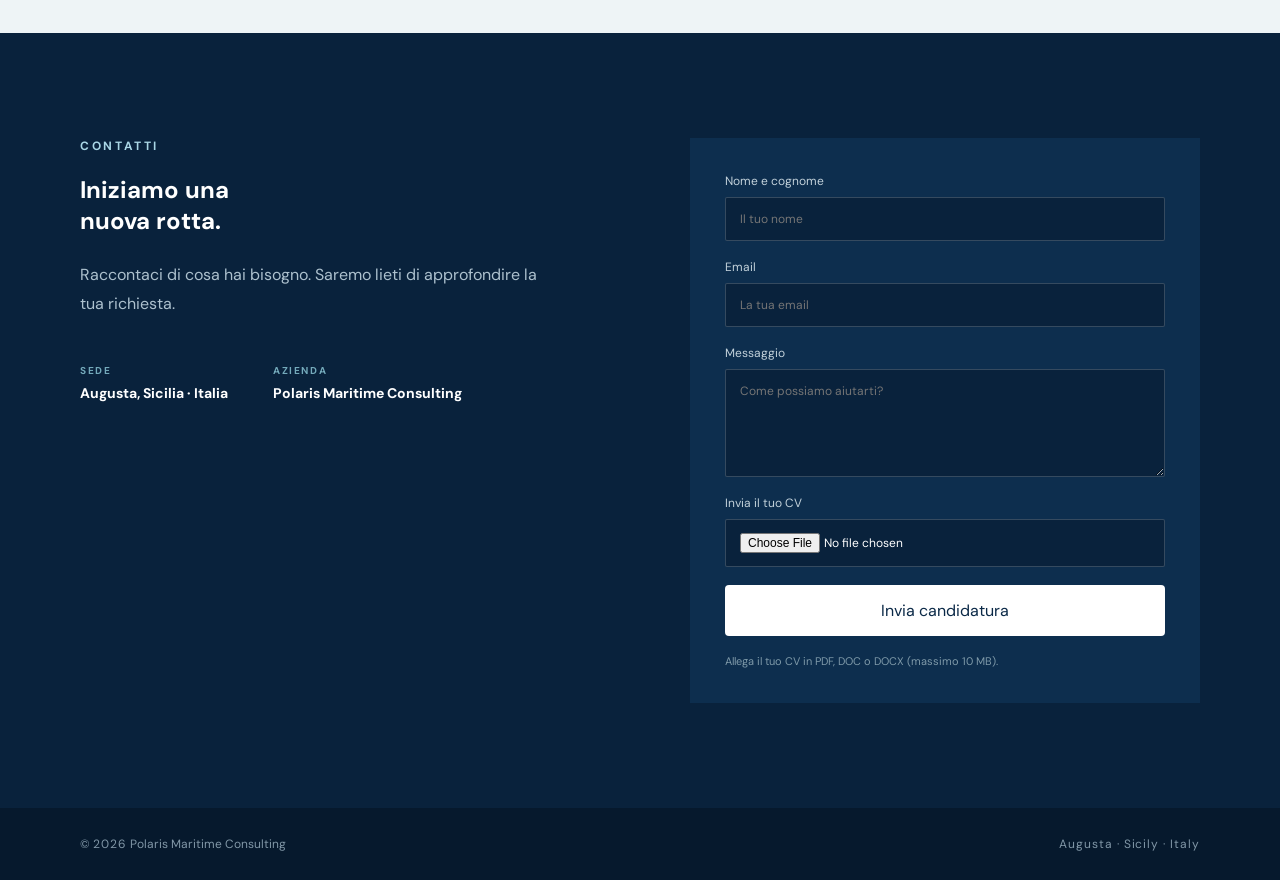
==== commit 85e421a4: "Update index.html" ====
--- a/index.html
+++ b/index.html
@@ -21,6 +21,7 @@
         <a href="#azienda">Chi siamo</a>
         <a href="#servizi">Servizi</a>
         <a href="#approccio">Approccio</a>
+        <a href="#progetti">Progetti svolti</a>
         <a href="#contatti" class="nav-cta">Contatti</a>
       </nav>
     </div>
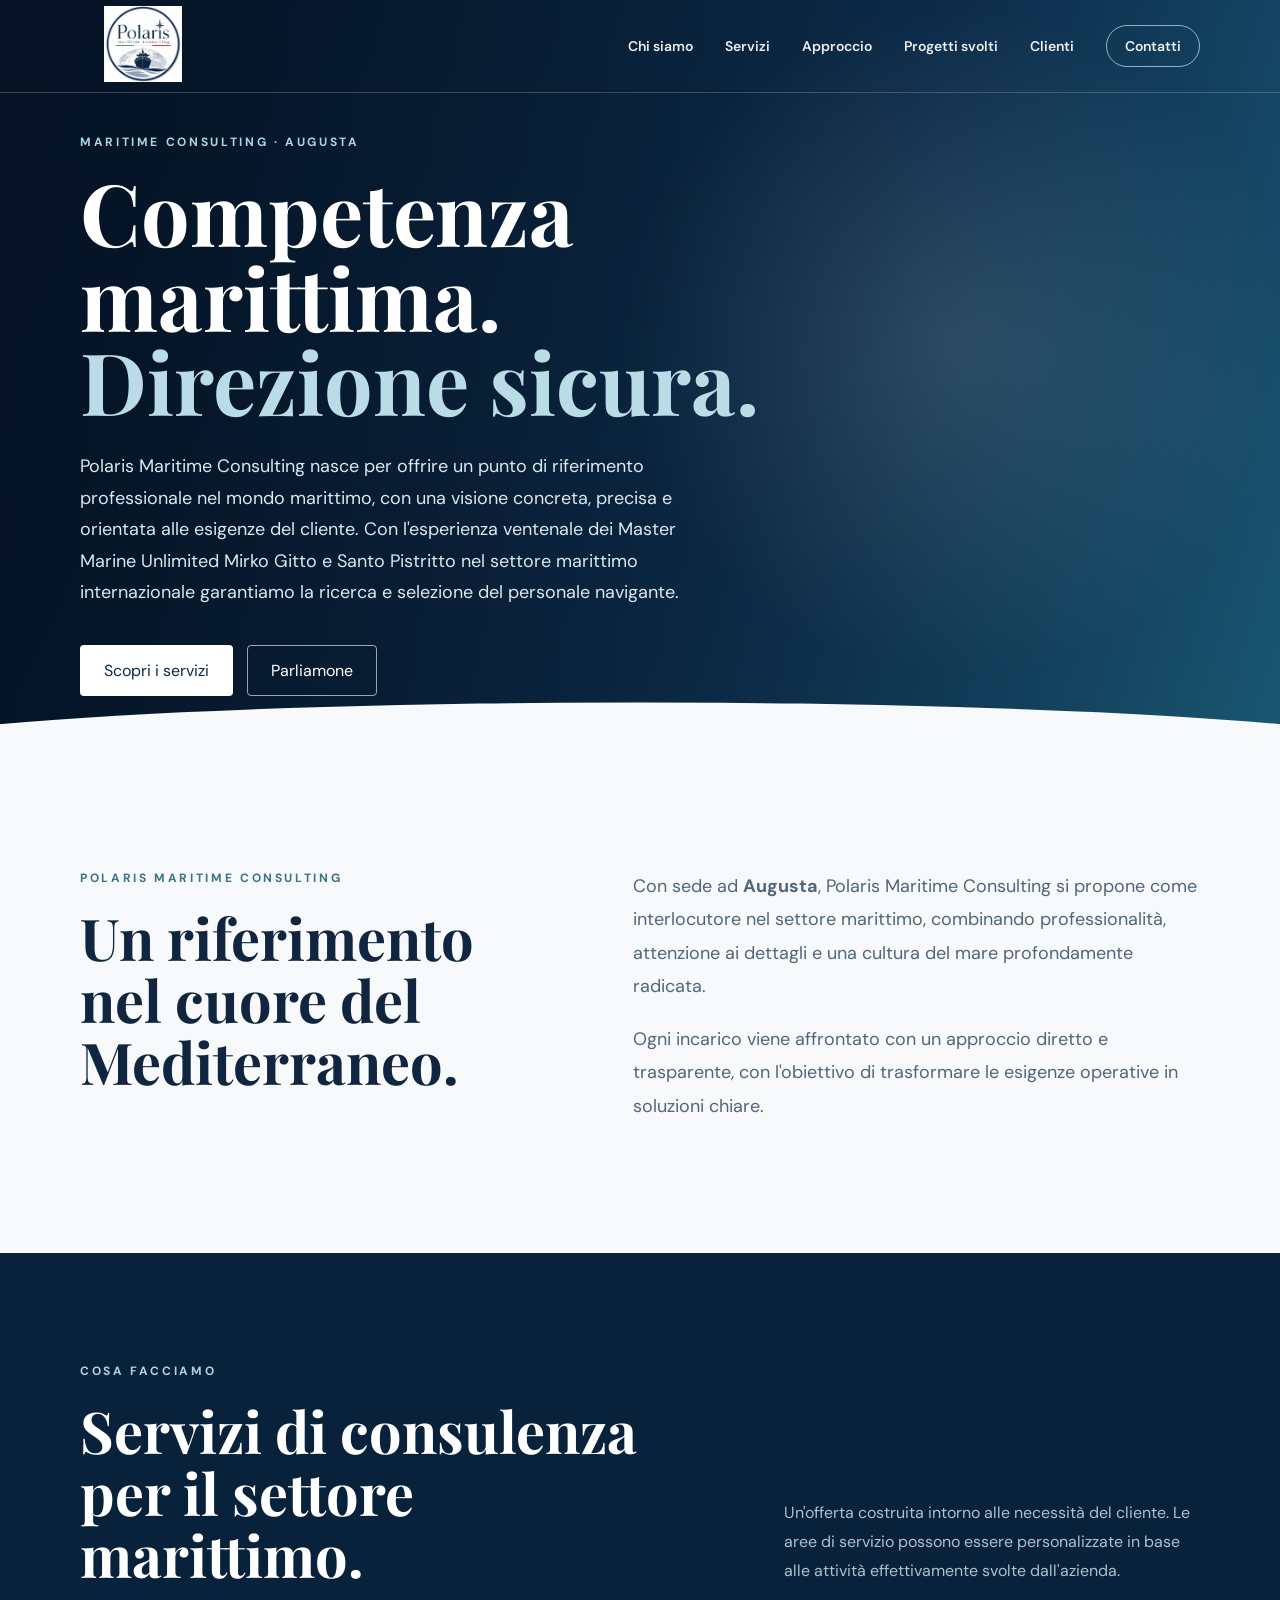
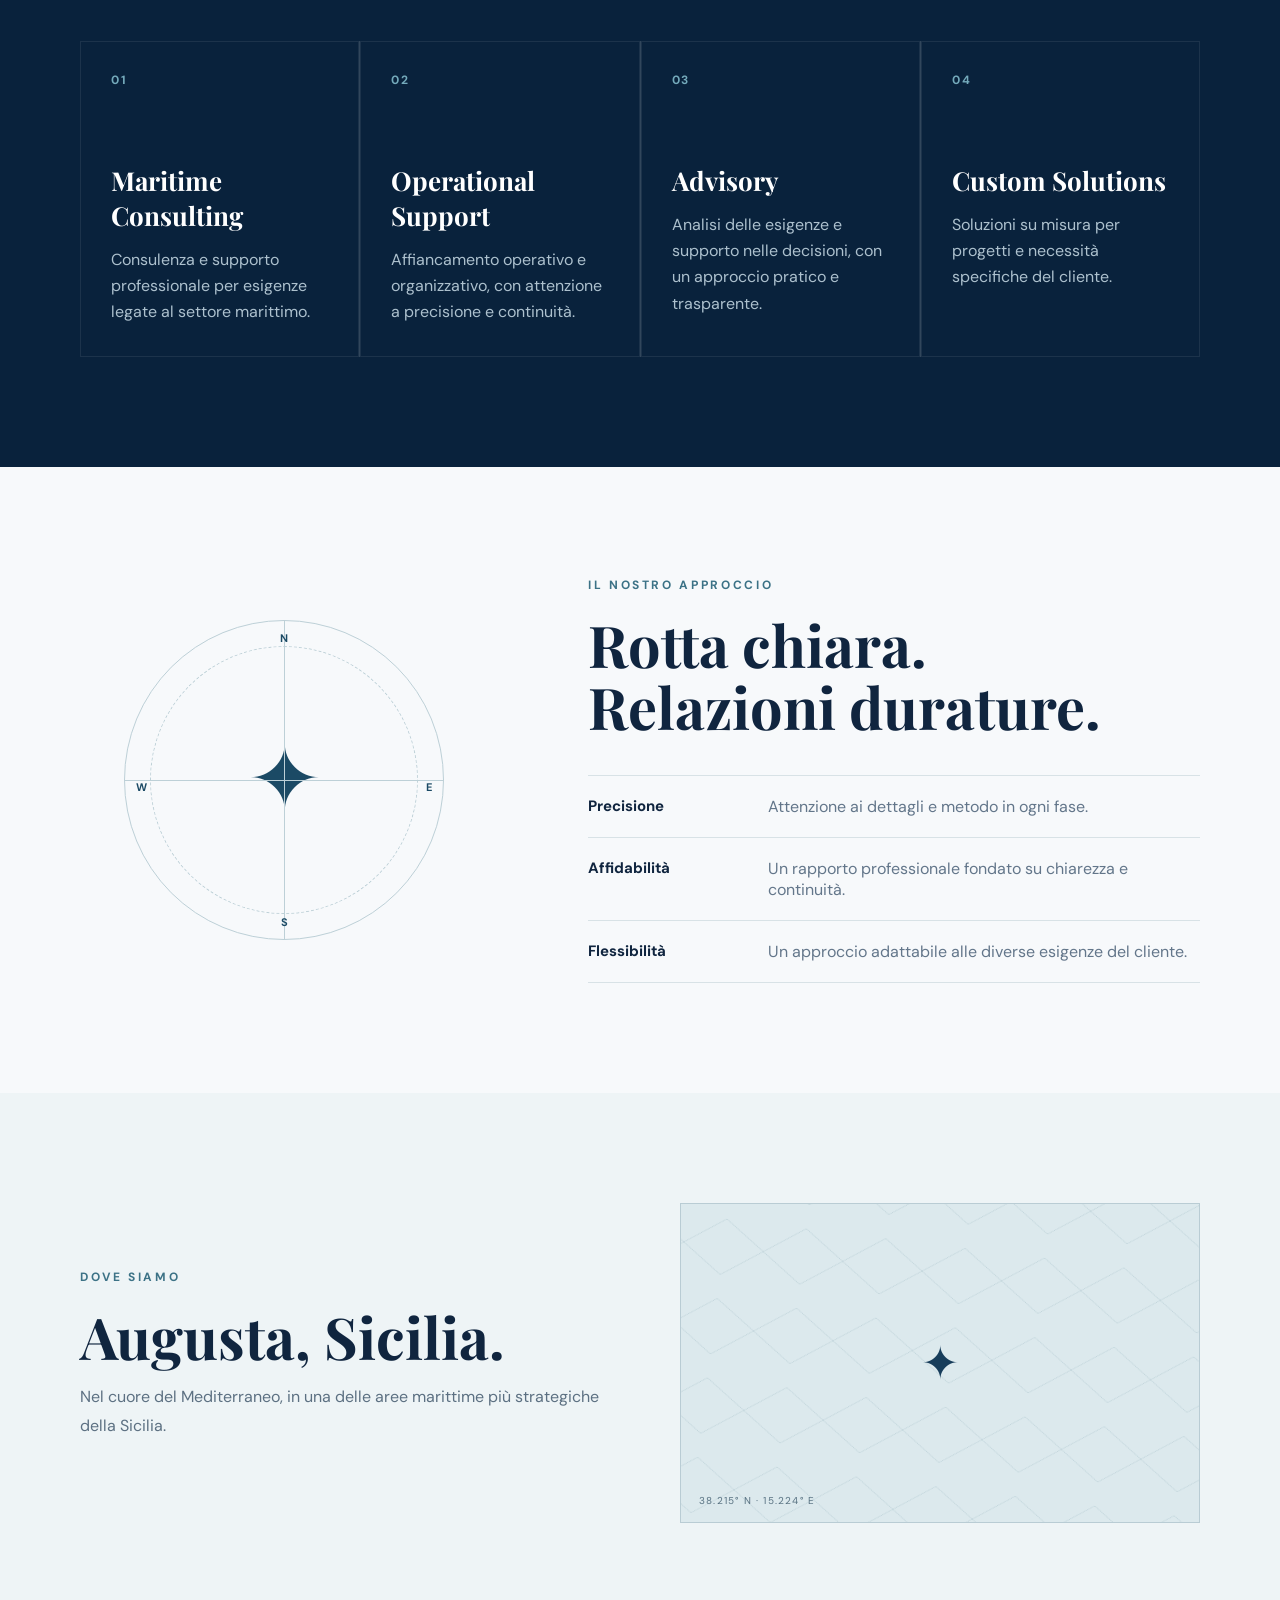
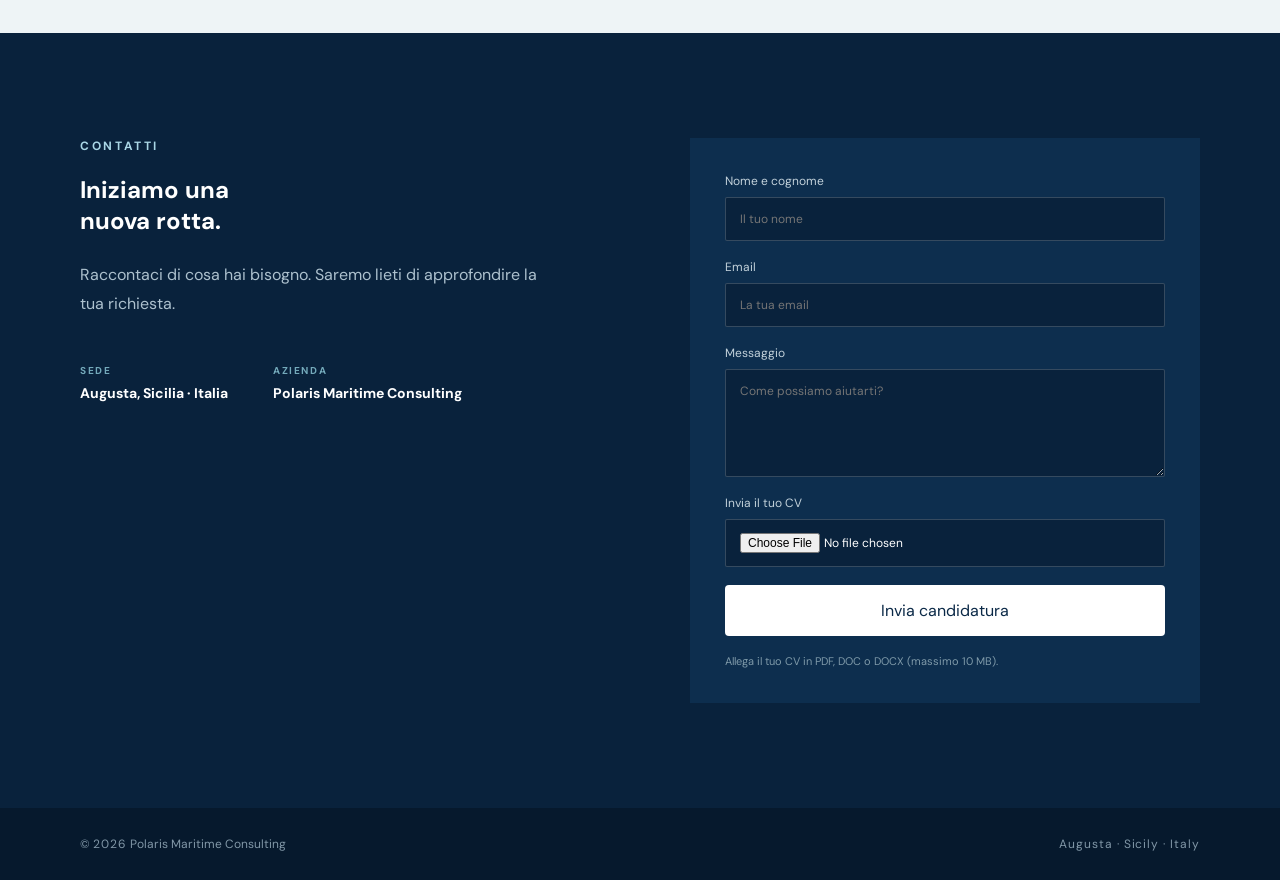
==== commit f0e1e297: "Update index.html" ====
--- a/index.html
+++ b/index.html
@@ -22,6 +22,7 @@
         <a href="#servizi">Servizi</a>
         <a href="#approccio">Approccio</a>
         <a href="#progetti">Progetti svolti</a>
+        <a href="clienti.html">Clienti</a>
         <a href="#contatti" class="nav-cta">Contatti</a>
       </nav>
     </div>
